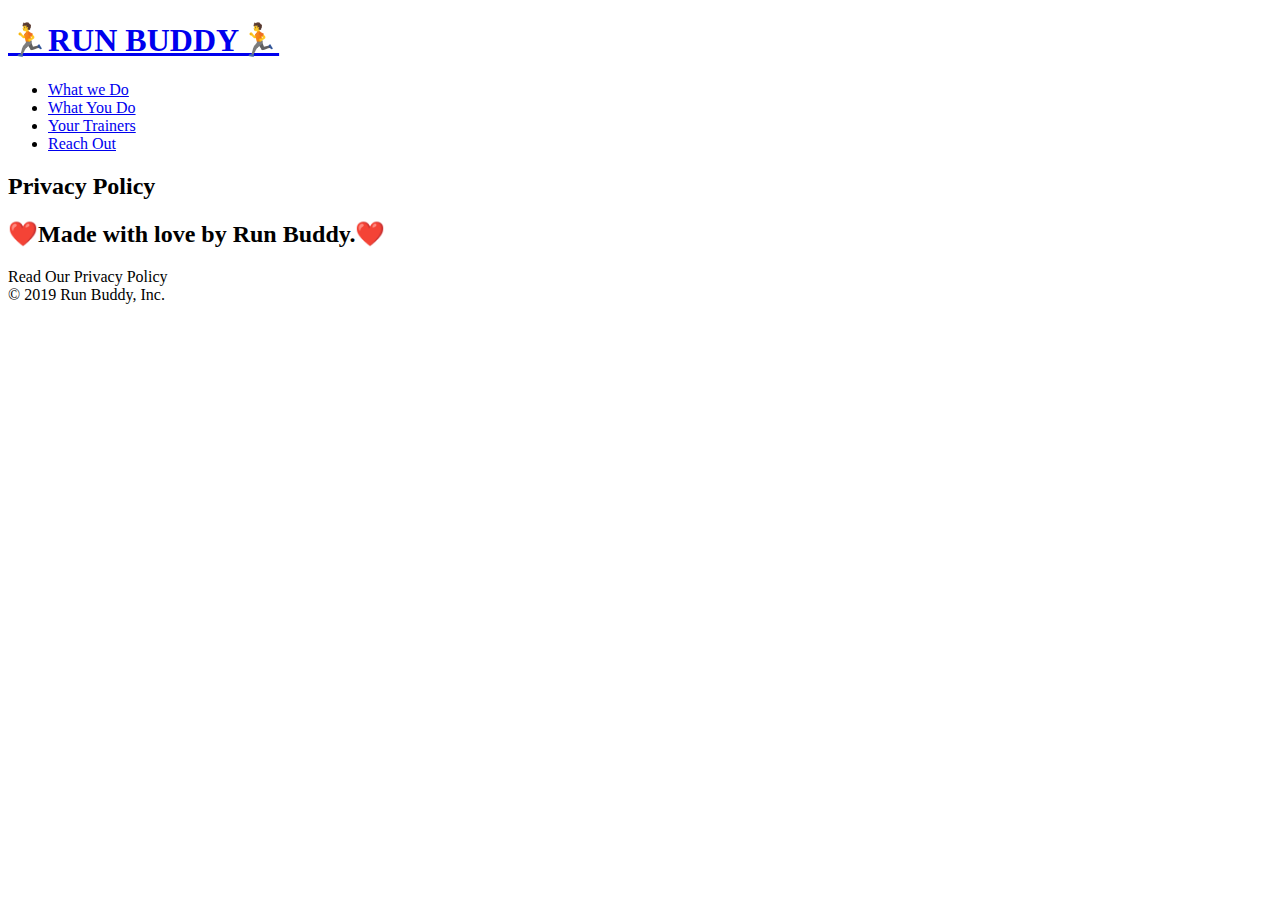
==== privacy-policy.html @ 2370974d "add privacy policy html page" ====
<!DOCTYPE html>
<html lang="en">
    <head>
        <meta charset="UTF-8" />
        <title>Privacy Policy - Run Buddy</title>
    </head>
    <body>
        <header>
            <h1>
                <a href="./index.html">
                    🏃RUN BUDDY🏃
                </a>
            </h1>
            <nav>
            <!-- Unordered list element -->
             <ul>
                <!-- List item element -->
                <li>
                    <!-- Anchor element -->
                    <a href="./index.html#what-we-do">What we Do</a>
                </li>
                <li>
                    <a href="./index.html#what-you-do">What You Do</a>
                </li>
                <li>
                    <a href="./index.html#your-trainers">Your Trainers</a>
                </li>
                <li>
                    <a href="./index.html#reach-out">Reach Out</a>
                </li>
              </ul>
           </nav>
       </header>
       <section class="hero">
           <h2 class="page-title">
               Privacy Policy
           </h2>
       </section>
       <footer>
        <h2>❤️Made with love by Run Buddy.❤️</h2>
        <div>
          <a>Read Our Privacy Policy</a><br />
          &copy; 2019 Run Buddy, Inc.
        </div>
      </footer>
    </body>
</html>
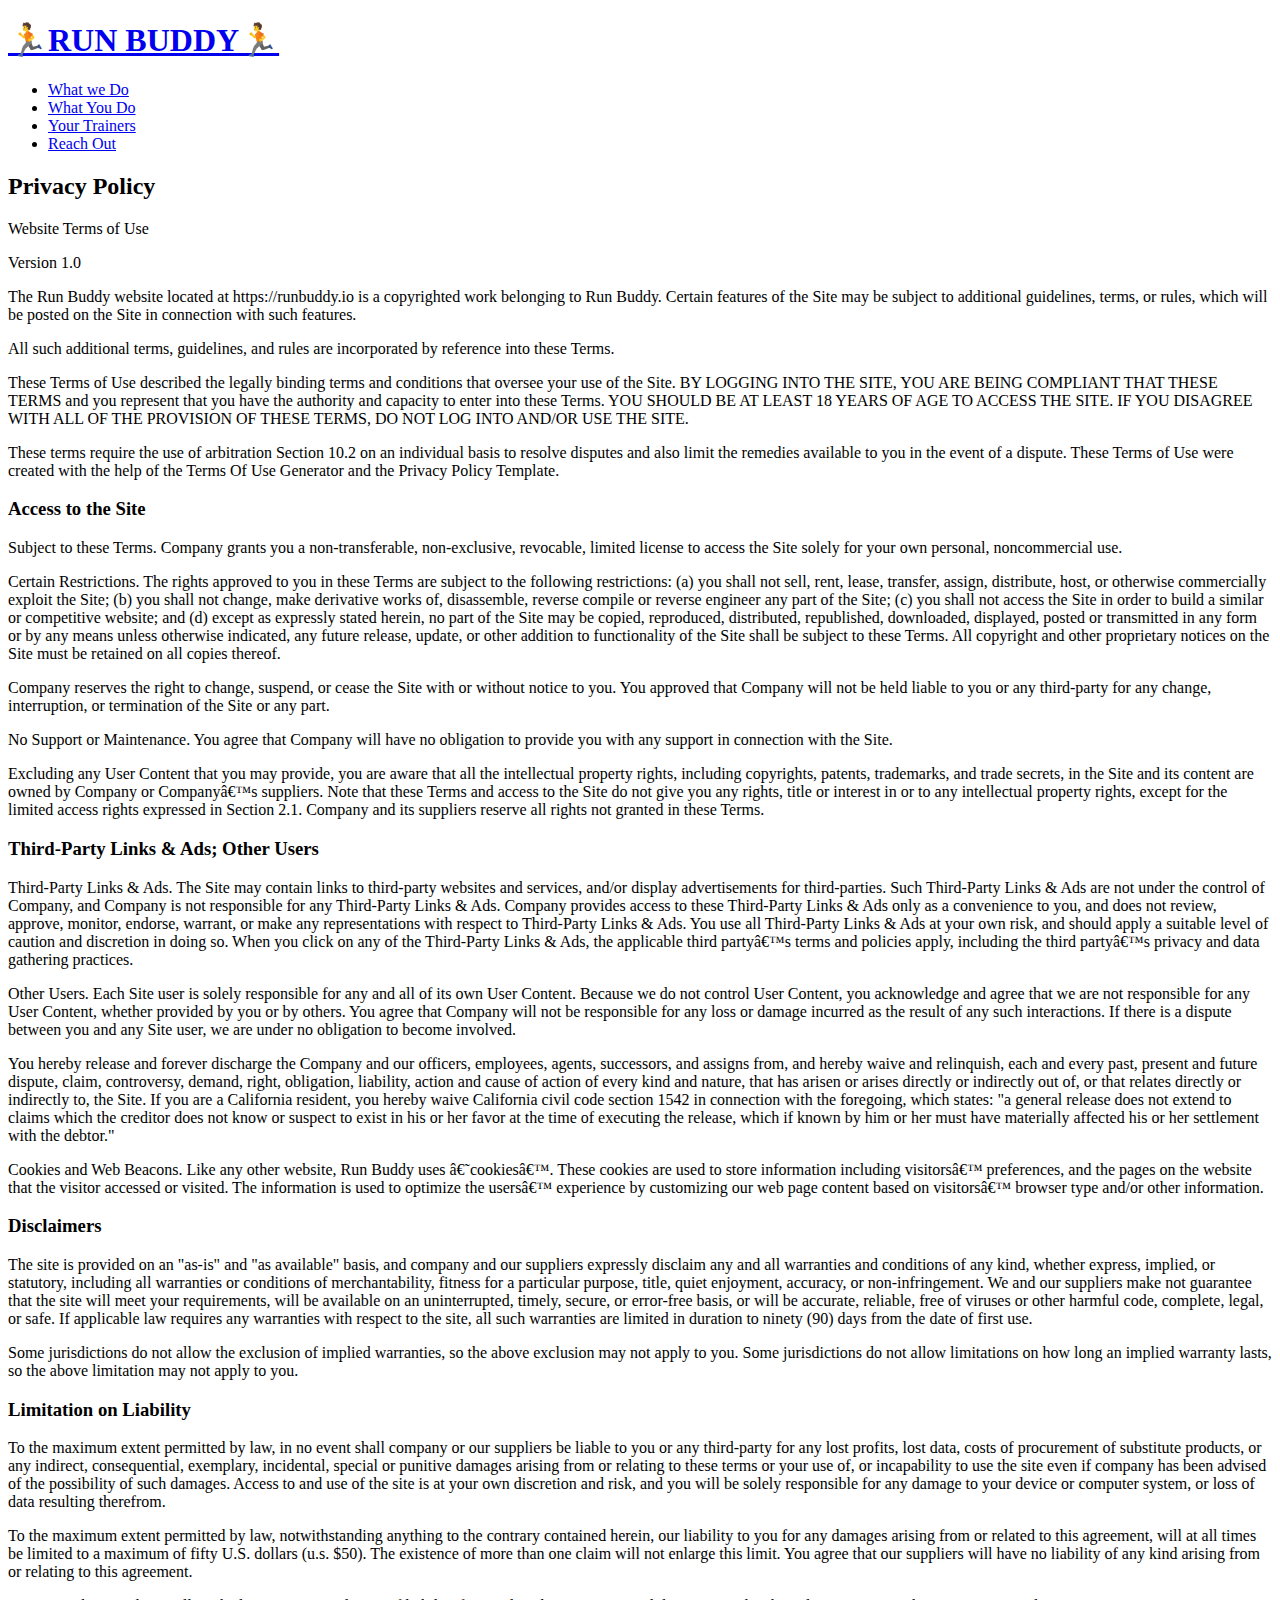
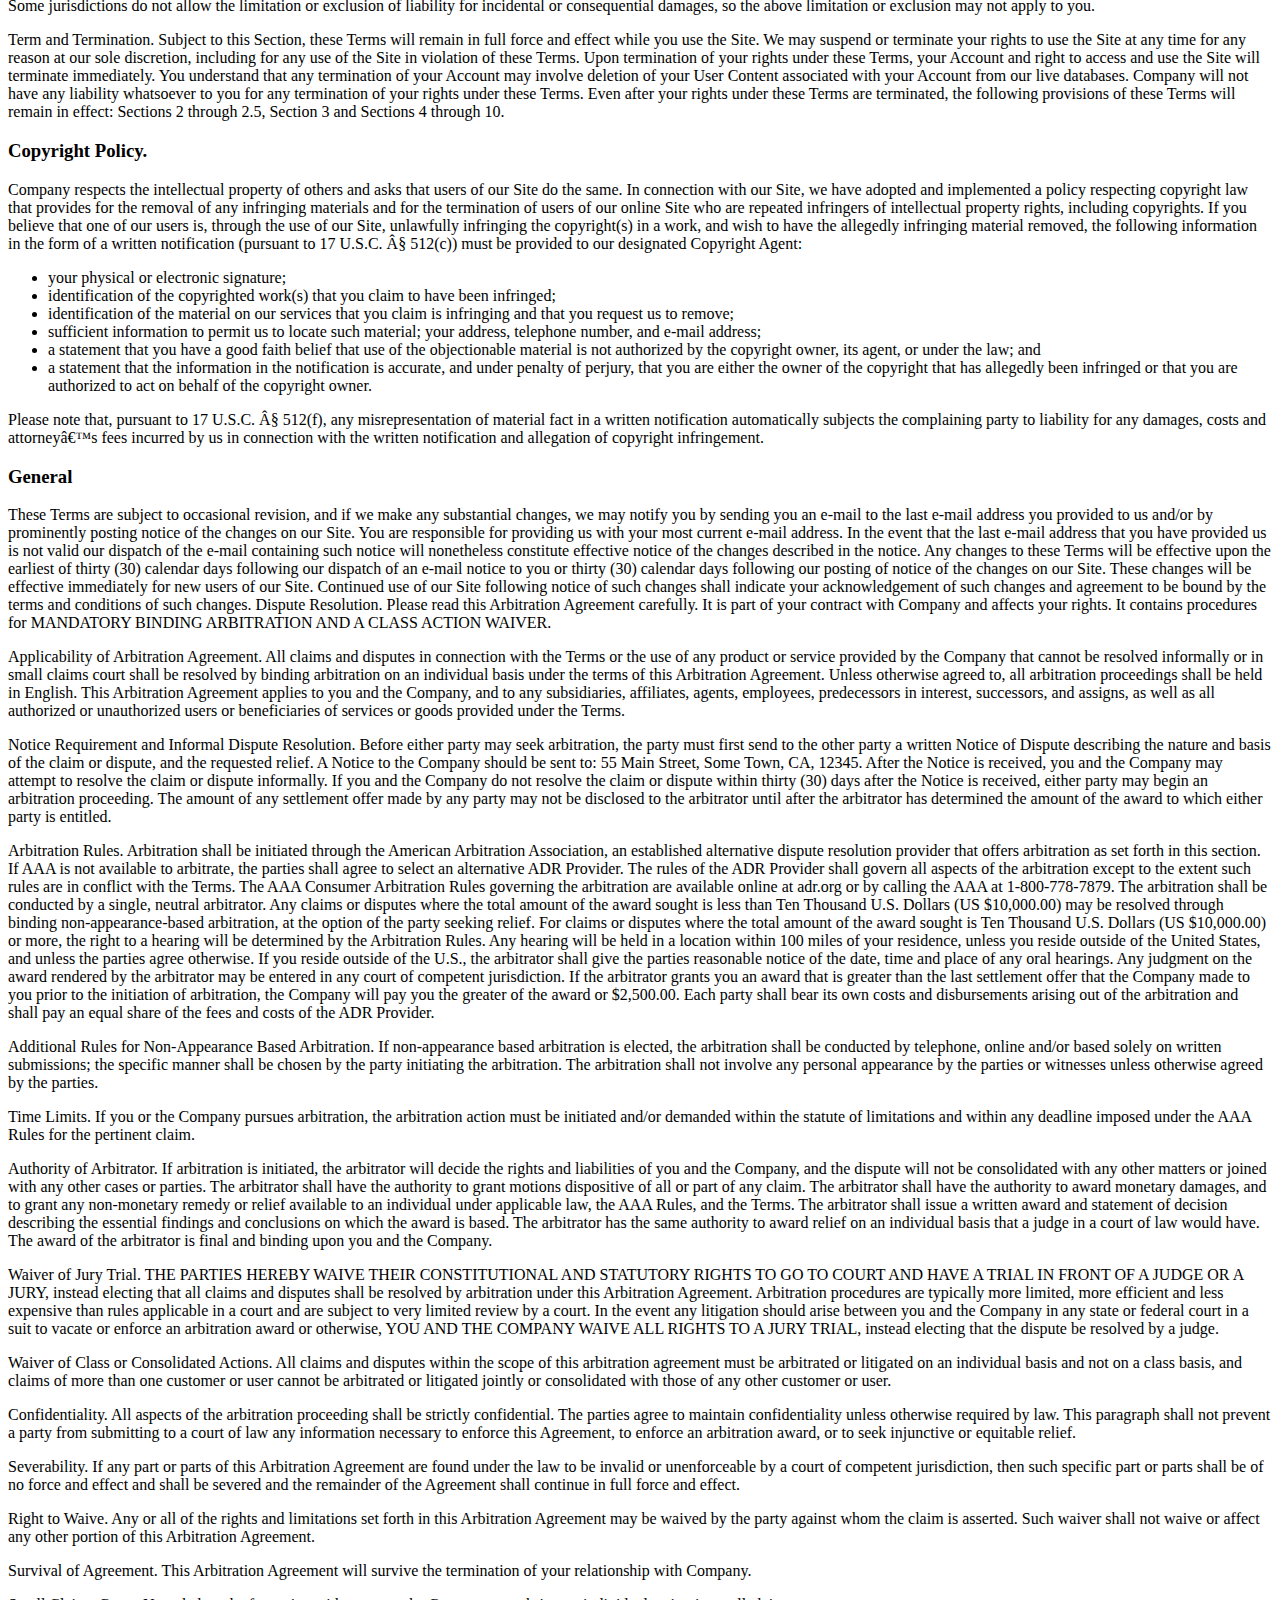
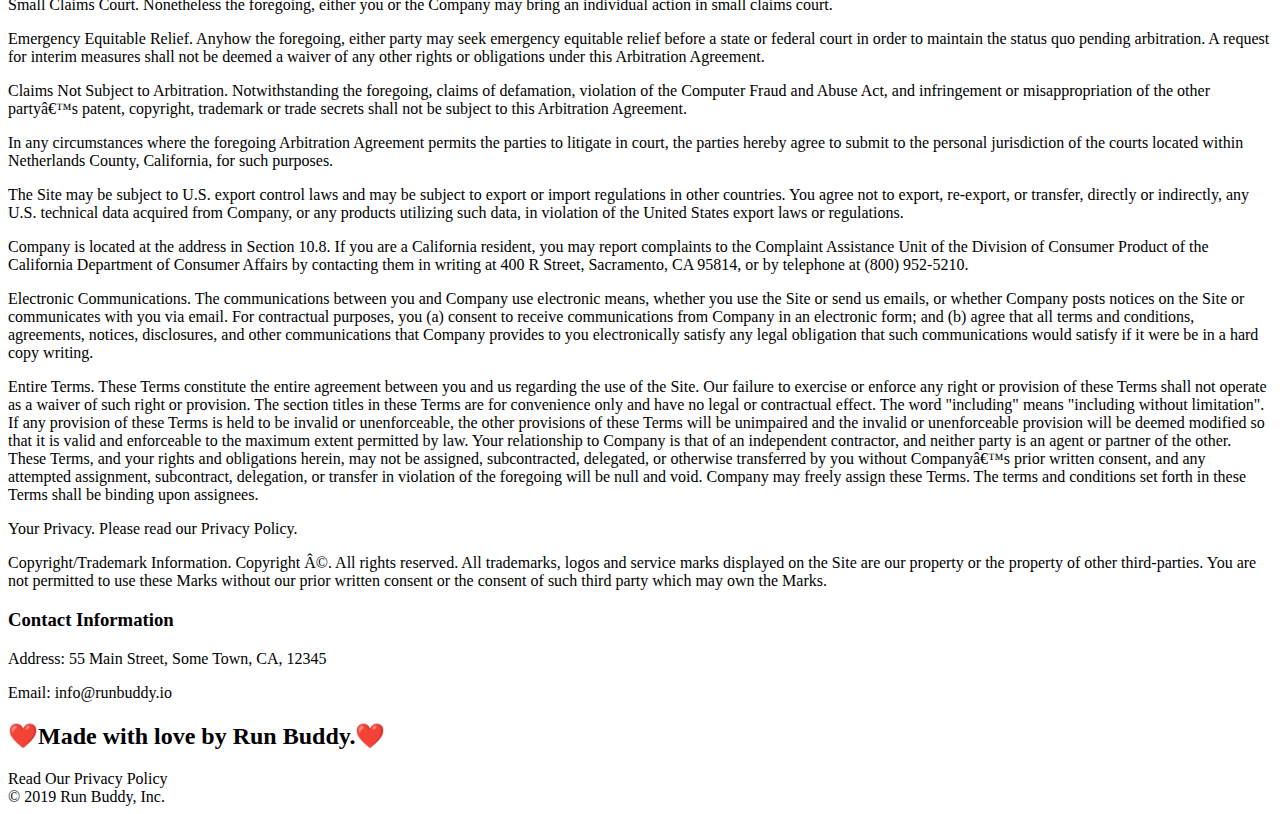
==== commit 56671f4e: "privacy policy html" ====
--- a/privacy-policy.html
+++ b/privacy-policy.html
@@ -36,6 +36,426 @@
                Privacy Policy
            </h2>
        </section>
+       <article class="secondary-content">
+        <p>
+            Website Terms of Use
+          </p>
+    
+          <p>
+            Version 1.0
+          </p>
+    
+          <p>
+            The Run Buddy website located at https://runbuddy.io is a copyrighted work belonging to Run Buddy. Certain
+            features of the Site may be subject to additional guidelines, terms, or rules, which will be posted on the Site
+            in connection with such features.
+          </p>
+    
+          <p>
+            All such additional terms, guidelines, and rules are incorporated by reference into these Terms.
+          </p>
+    
+          <p>
+            These Terms of Use described the legally binding terms and conditions that oversee your use of the Site. BY
+            LOGGING INTO THE SITE, YOU ARE BEING COMPLIANT THAT THESE TERMS and you represent that you have the authority
+            and capacity to enter into these Terms. YOU SHOULD BE AT LEAST 18 YEARS OF AGE TO ACCESS THE SITE. IF YOU
+            DISAGREE WITH ALL OF THE PROVISION OF THESE TERMS, DO NOT LOG INTO AND/OR USE THE SITE.
+          </p>
+    
+          <p>
+            These terms require the use of arbitration Section 10.2 on an individual basis to resolve disputes and also
+            limit the remedies available to you in the event of a dispute. These Terms of Use were created with the help of
+            the Terms Of Use Generator and the Privacy Policy Template.
+          </p>
+    
+          <h3>
+            Access to the Site
+          </h3>
+    
+          <p>
+            Subject to these Terms. Company grants you a non-transferable, non-exclusive, revocable, limited license to
+            access the Site solely for your own personal, noncommercial use.
+          </p>
+    
+          <p>
+            Certain Restrictions. The rights approved to you in these Terms are subject to the following restrictions: (a)
+            you shall not sell, rent, lease, transfer, assign, distribute, host, or otherwise commercially exploit the Site;
+            (b) you shall not change, make derivative works of, disassemble, reverse compile or reverse engineer any part of
+            the Site; (c) you shall not access the Site in order to build a similar or competitive website; and (d) except
+            as expressly stated herein, no part of the Site may be copied, reproduced, distributed, republished, downloaded,
+            displayed, posted or transmitted in any form or by any means unless otherwise indicated, any future release,
+            update, or other addition to functionality of the Site shall be subject to these Terms. All copyright and other
+            proprietary notices on the Site must be retained on all copies thereof.
+          </p>
+    
+          <p>
+            Company reserves the right to change, suspend, or cease the Site with or without notice to you. You approved
+            that Company will not be held liable to you or any third-party for any change, interruption, or termination of
+            the Site or any part.
+          </p>
+    
+          <p>
+            No Support or Maintenance. You agree that Company will have no obligation to provide you with any support in
+            connection with the Site.
+          </p>
+    
+          <p>
+            Excluding any User Content that you may provide, you are aware that all the intellectual property rights,
+            including copyrights, patents, trademarks, and trade secrets, in the Site and its content are owned by Company
+            or Companyâ€™s suppliers. Note that these Terms and access to the Site do not give you any rights, title or
+            interest in or to any intellectual property rights, except for the limited access rights expressed in Section
+            2.1. Company and its suppliers reserve all rights not granted in these Terms.
+          </p>
+    
+          <h3>
+            Third-Party Links & Ads; Other Users
+          </h3>
+    
+          <p>
+            Third-Party Links & Ads. The Site may contain links to third-party websites and services, and/or display
+            advertisements for third-parties. Such Third-Party Links & Ads are not under the control of Company, and Company
+            is not responsible for any Third-Party Links & Ads. Company provides access to these Third-Party Links & Ads
+            only as a convenience to you, and does not review, approve, monitor, endorse, warrant, or make any
+            representations with respect to Third-Party Links & Ads. You use all Third-Party Links & Ads at your own risk,
+            and should apply a suitable level of caution and discretion in doing so. When you click on any of the
+            Third-Party Links & Ads, the applicable third partyâ€™s terms and policies apply, including the third partyâ€™s
+            privacy and data gathering practices.
+          </p>
+    
+          <p>
+            Other Users. Each Site user is solely responsible for any and all of its own User Content. Because we do not
+            control User Content, you acknowledge and agree that we are not responsible for any User Content, whether
+            provided by you or by others. You agree that Company will not be responsible for any loss or damage incurred as
+            the result of any such interactions. If there is a dispute between you and any Site user, we are under no
+            obligation to become involved.
+          </p>
+    
+          <p>
+            You hereby release and forever discharge the Company and our officers, employees, agents, successors, and
+            assigns from, and hereby waive and relinquish, each and every past, present and future dispute, claim,
+            controversy, demand, right, obligation, liability, action and cause of action of every kind and nature, that has
+            arisen or arises directly or indirectly out of, or that relates directly or indirectly to, the Site. If you are
+            a California resident, you hereby waive California civil code section 1542 in connection with the foregoing,
+            which states: "a general release does not extend to claims which the creditor does not know or suspect to exist
+            in his or her favor at the time of executing the release, which if known by him or her must have materially
+            affected his or her settlement with the debtor."
+          </p>
+    
+          <p>
+            Cookies and Web Beacons. Like any other website, Run Buddy uses â€˜cookiesâ€™. These cookies are used to store
+            information including visitorsâ€™ preferences, and the pages on the website that the visitor accessed or visited.
+            The information is used to optimize the usersâ€™ experience by customizing our web page content based on visitorsâ€™
+            browser type and/or other information.
+          </p>
+    
+          <h3>
+            Disclaimers
+          </h3>
+    
+          <p>
+            The site is provided on an "as-is" and "as available" basis, and company and our suppliers expressly disclaim
+            any and all warranties and conditions of any kind, whether express, implied, or statutory, including all
+            warranties or conditions of merchantability, fitness for a particular purpose, title, quiet enjoyment, accuracy,
+            or non-infringement. We and our suppliers make not guarantee that the site will meet your requirements, will be
+            available on an uninterrupted, timely, secure, or error-free basis, or will be accurate, reliable, free of
+            viruses or other harmful code, complete, legal, or safe. If applicable law requires any warranties with respect
+            to the site, all such warranties are limited in duration to ninety (90) days from the date of first use.
+          </p>
+    
+          <p>
+            Some jurisdictions do not allow the exclusion of implied warranties, so the above exclusion may not apply to
+            you. Some jurisdictions do not allow limitations on how long an implied warranty lasts, so the above limitation
+            may not apply to you.
+          </p>
+    
+          <h3>
+            Limitation on Liability
+          </h3>
+    
+          <p>
+            To the maximum extent permitted by law, in no event shall company or our suppliers be liable to you or any
+            third-party for any lost profits, lost data, costs of procurement of substitute products, or any indirect,
+            consequential, exemplary, incidental, special or punitive damages arising from or relating to these terms or
+            your use of, or incapability to use the site even if company has been advised of the possibility of such
+            damages. Access to and use of the site is at your own discretion and risk, and you will be solely responsible
+            for any damage to your device or computer system, or loss of data resulting therefrom.
+          </p>
+    
+          <p>
+            To the maximum extent permitted by law, notwithstanding anything to the contrary contained herein, our liability
+            to you for any damages arising from or related to this agreement, will at all times be limited to a maximum of
+            fifty U.S. dollars (u.s. $50). The existence of more than one claim will not enlarge this limit. You agree that
+            our suppliers will have no liability of any kind arising from or relating to this agreement.
+          </p>
+    
+          <p>
+            Some jurisdictions do not allow the limitation or exclusion of liability for incidental or consequential
+            damages, so the above limitation or exclusion may not apply to you.
+          </p>
+    
+          <p>
+            Term and Termination. Subject to this Section, these Terms will remain in full force and effect while you use
+            the Site. We may suspend or terminate your rights to use the Site at any time for any reason at our sole
+            discretion, including for any use of the Site in violation of these Terms. Upon termination of your rights under
+            these Terms, your Account and right to access and use the Site will terminate immediately. You understand that
+            any termination of your Account may involve deletion of your User Content associated with your Account from our
+            live databases. Company will not have any liability whatsoever to you for any termination of your rights under
+            these Terms. Even after your rights under these Terms are terminated, the following provisions of these Terms
+            will remain in effect: Sections 2 through 2.5, Section 3 and Sections 4 through 10.
+          </p>
+    
+          <h3>
+            Copyright Policy.
+          </h3>
+    
+          <p>
+            Company respects the intellectual property of others and asks that users of our Site do the same. In connection
+            with our Site, we have adopted and implemented a policy respecting copyright law that provides for the removal
+            of any infringing materials and for the termination of users of our online Site who are repeated infringers of
+            intellectual property rights, including copyrights. If you believe that one of our users is, through the use of
+            our Site, unlawfully infringing the copyright(s) in a work, and wish to have the allegedly infringing material
+            removed, the following information in the form of a written notification (pursuant to 17 U.S.C. Â§ 512(c)) must
+            be provided to our designated Copyright Agent:
+          </p>
+    
+          <ul>
+            <li>
+              your physical or electronic signature;
+            </li>
+            <li>
+              identification of the copyrighted work(s) that you claim to have been infringed;
+            </li>
+            <li>
+              identification of the material on our services that you claim is infringing and that you request us to remove;
+            </li>
+            <li>
+              sufficient information to permit us to locate such material; your address, telephone number, and e-mail
+              address;
+            </li>
+            <li>
+              a statement that you have a good faith belief that use of the objectionable material is not authorized by the
+              copyright owner, its agent, or under the law; and
+            </li>
+            <li>
+              a statement that the information in the notification is accurate, and under penalty of perjury, that you are
+              either the owner of the copyright that has allegedly been infringed or that you are authorized to act on
+              behalf of the copyright owner.
+            </li>
+          </ul>
+    
+          <p>
+            Please note that, pursuant to 17 U.S.C. Â§ 512(f), any misrepresentation of material fact in a written
+            notification automatically subjects the complaining party to liability for any damages, costs and attorneyâ€™s
+            fees incurred by us in connection with the written notification and allegation of copyright infringement.
+          </p>
+    
+          <h3>
+            General
+          </h3>
+    
+          <p>
+            These Terms are subject to occasional revision, and if we make any substantial changes, we may notify you by
+            sending you an e-mail to the last e-mail address you provided to us and/or by prominently posting notice of the
+            changes on our Site. You are responsible for providing us with your most current e-mail address. In the event
+            that the last e-mail address that you have provided us is not valid our dispatch of the e-mail containing such
+            notice will nonetheless constitute effective notice of the changes described in the notice. Any changes to these
+            Terms will be effective upon the earliest of thirty (30) calendar days following our dispatch of an e-mail
+            notice to you or thirty (30) calendar days following our posting of notice of the changes on our Site. These
+            changes will be effective immediately for new users of our Site. Continued use of our Site following notice of
+            such changes shall indicate your acknowledgement of such changes and agreement to be bound by the terms and
+            conditions of such changes. Dispute Resolution. Please read this Arbitration Agreement carefully. It is part of
+            your contract with Company and affects your rights. It contains procedures for MANDATORY BINDING ARBITRATION AND
+            A CLASS ACTION WAIVER.
+          </p>
+    
+          <p>
+            Applicability of Arbitration Agreement. All claims and disputes in connection with the Terms or the use of any
+            product or service provided by the Company that cannot be resolved informally or in small claims court shall be
+            resolved by binding arbitration on an individual basis under the terms of this Arbitration Agreement. Unless
+            otherwise agreed to, all arbitration proceedings shall be held in English. This Arbitration Agreement applies to
+            you and the Company, and to any subsidiaries, affiliates, agents, employees, predecessors in interest,
+            successors, and assigns, as well as all authorized or unauthorized users or beneficiaries of services or goods
+            provided under the Terms.
+          </p>
+    
+          <p>
+            Notice Requirement and Informal Dispute Resolution. Before either party may seek arbitration, the party must
+            first send to the other party a written Notice of Dispute describing the nature and basis of the claim or
+            dispute, and the requested relief. A Notice to the Company should be sent to: 55 Main Street, Some Town, CA,
+            12345. After the Notice is received, you and the Company may attempt to resolve the claim or dispute informally.
+            If you and the Company do not resolve the claim or dispute within thirty (30) days after the Notice is received,
+            either party may begin an arbitration proceeding. The amount of any settlement offer made by any party may not
+            be disclosed to the arbitrator until after the arbitrator has determined the amount of the award to which either
+            party is entitled.
+          </p>
+    
+          <p>
+            Arbitration Rules. Arbitration shall be initiated through the American Arbitration Association, an established
+            alternative dispute resolution provider that offers arbitration as set forth in this section. If AAA is not
+            available to arbitrate, the parties shall agree to select an alternative ADR Provider. The rules of the ADR
+            Provider shall govern all aspects of the arbitration except to the extent such rules are in conflict with the
+            Terms. The AAA Consumer Arbitration Rules governing the arbitration are available online at adr.org or by
+            calling the AAA at 1-800-778-7879. The arbitration shall be conducted by a single, neutral arbitrator. Any
+            claims or disputes where the total amount of the award sought is less than Ten Thousand U.S. Dollars (US
+            $10,000.00) may be resolved through binding non-appearance-based arbitration, at the option of the party seeking
+            relief. For claims or disputes where the total amount of the award sought is Ten Thousand U.S. Dollars (US
+            $10,000.00) or more, the right to a hearing will be determined by the Arbitration Rules. Any hearing will be
+            held in a location within 100 miles of your residence, unless you reside outside of the United States, and
+            unless the parties agree otherwise. If you reside outside of the U.S., the arbitrator shall give the parties
+            reasonable notice of the date, time and place of any oral hearings. Any judgment on the award rendered by the
+            arbitrator may be entered in any court of competent jurisdiction. If the arbitrator grants you an award that is
+            greater than the last settlement offer that the Company made to you prior to the initiation of arbitration, the
+            Company will pay you the greater of the award or $2,500.00. Each party shall bear its own costs and
+            disbursements arising out of the arbitration and shall pay an equal share of the fees and costs of the ADR
+            Provider.
+          </p>
+    
+          <p>
+            Additional Rules for Non-Appearance Based Arbitration. If non-appearance based arbitration is elected, the
+            arbitration shall be conducted by telephone, online and/or based solely on written submissions; the specific
+            manner shall be chosen by the party initiating the arbitration. The arbitration shall not involve any personal
+            appearance by the parties or witnesses unless otherwise agreed by the parties.
+          </p>
+    
+          <p>
+            Time Limits. If you or the Company pursues arbitration, the arbitration action must be initiated and/or demanded
+            within the statute of limitations and within any deadline imposed under the AAA Rules for the pertinent claim.
+          </p>
+    
+          <p>
+            Authority of Arbitrator. If arbitration is initiated, the arbitrator will decide the rights and liabilities of
+            you and the Company, and the dispute will not be consolidated with any other matters or joined with any other
+            cases or parties. The arbitrator shall have the authority to grant motions dispositive of all or part of any
+            claim. The arbitrator shall have the authority to award monetary damages, and to grant any non-monetary remedy
+            or relief available to an individual under applicable law, the AAA Rules, and the Terms. The arbitrator shall
+            issue a written award and statement of decision describing the essential findings and conclusions on which the
+            award is based. The arbitrator has the same authority to award relief on an individual basis that a judge in a
+            court of law would have. The award of the arbitrator is final and binding upon you and the Company.
+          </p>
+    
+          <p>
+            Waiver of Jury Trial. THE PARTIES HEREBY WAIVE THEIR CONSTITUTIONAL AND STATUTORY RIGHTS TO GO TO COURT AND HAVE
+            A TRIAL IN FRONT OF A JUDGE OR A JURY, instead electing that all claims and disputes shall be resolved by
+            arbitration under this Arbitration Agreement. Arbitration procedures are typically more limited, more efficient
+            and less expensive than rules applicable in a court and are subject to very limited review by a court. In the
+            event any litigation should arise between you and the Company in any state or federal court in a suit to vacate
+            or enforce an arbitration award or otherwise, YOU AND THE COMPANY WAIVE ALL RIGHTS TO A JURY TRIAL, instead
+            electing that the dispute be resolved by a judge.
+          </p>
+    
+          <p>
+            Waiver of Class or Consolidated Actions. All claims and disputes within the scope of this arbitration agreement
+            must be arbitrated or litigated on an individual basis and not on a class basis, and claims of more than one
+            customer or user cannot be arbitrated or litigated jointly or consolidated with those of any other customer or
+            user.
+          </p>
+    
+          <p>
+            Confidentiality. All aspects of the arbitration proceeding shall be strictly confidential. The parties agree to
+            maintain confidentiality unless otherwise required by law. This paragraph shall not prevent a party from
+            submitting to a court of law any information necessary to enforce this Agreement, to enforce an arbitration
+            award, or to seek injunctive or equitable relief.
+          </p>
+    
+          <p>
+            Severability. If any part or parts of this Arbitration Agreement are found under the law to be invalid or
+            unenforceable by a court of competent jurisdiction, then such specific part or parts shall be of no force and
+            effect and shall be severed and the remainder of the Agreement shall continue in full force and effect.
+          </p>
+    
+          <p>
+            Right to Waive. Any or all of the rights and limitations set forth in this Arbitration Agreement may be waived
+            by the party against whom the claim is asserted. Such waiver shall not waive or affect any other portion of this
+            Arbitration Agreement.
+          </p>
+    
+          <p>
+            Survival of Agreement. This Arbitration Agreement will survive the termination of your relationship with
+            Company.
+          </p>
+    
+          <p>
+            Small Claims Court. Nonetheless the foregoing, either you or the Company may bring an individual action in small
+            claims court.
+          </p>
+    
+          <p>
+            Emergency Equitable Relief. Anyhow the foregoing, either party may seek emergency equitable relief before a
+            state or federal court in order to maintain the status quo pending arbitration. A request for interim measures
+            shall not be deemed a waiver of any other rights or obligations under this Arbitration Agreement.
+          </p>
+    
+          <p>
+            Claims Not Subject to Arbitration. Notwithstanding the foregoing, claims of defamation, violation of the
+            Computer Fraud and Abuse Act, and infringement or misappropriation of the other partyâ€™s patent, copyright,
+            trademark or trade secrets shall not be subject to this Arbitration Agreement.
+          </p>
+    
+          <p>
+            In any circumstances where the foregoing Arbitration Agreement permits the parties to litigate in court, the
+            parties hereby agree to submit to the personal jurisdiction of the courts located within Netherlands County,
+            California, for such purposes.
+          </p>
+    
+          <p>
+            The Site may be subject to U.S. export control laws and may be subject to export or import regulations in other
+            countries. You agree not to export, re-export, or transfer, directly or indirectly, any U.S. technical data
+            acquired from Company, or any products utilizing such data, in violation of the United States export laws or
+            regulations.
+          </p>
+    
+          <p>
+            Company is located at the address in Section 10.8. If you are a California resident, you may report complaints
+            to the Complaint Assistance Unit of the Division of Consumer Product of the California Department of Consumer
+            Affairs by contacting them in writing at 400 R Street, Sacramento, CA 95814, or by telephone at (800) 952-5210.
+          </p>
+    
+          <p>
+            Electronic Communications. The communications between you and Company use electronic means, whether you use the
+            Site or send us emails, or whether Company posts notices on the Site or communicates with you via email. For
+            contractual purposes, you (a) consent to receive communications from Company in an electronic form; and (b)
+            agree that all terms and conditions, agreements, notices, disclosures, and other communications that Company
+            provides to you electronically satisfy any legal obligation that such communications would satisfy if it were be
+            in a hard copy writing.
+          </p>
+    
+          <p>
+            Entire Terms. These Terms constitute the entire agreement between you and us regarding the use of the Site. Our
+            failure to exercise or enforce any right or provision of these Terms shall not operate as a waiver of such right
+            or provision. The section titles in these Terms are for convenience only and have no legal or contractual
+            effect. The word "including" means "including without limitation". If any provision of these Terms is held to be
+            invalid or unenforceable, the other provisions of these Terms will be unimpaired and the invalid or
+            unenforceable provision will be deemed modified so that it is valid and enforceable to the maximum extent
+            permitted by law. Your relationship to Company is that of an independent contractor, and neither party is an
+            agent or partner of the other. These Terms, and your rights and obligations herein, may not be assigned,
+            subcontracted, delegated, or otherwise transferred by you without Companyâ€™s prior written consent, and any
+            attempted assignment, subcontract, delegation, or transfer in violation of the foregoing will be null and void.
+            Company may freely assign these Terms. The terms and conditions set forth in these Terms shall be binding upon
+            assignees.
+          </p>
+    
+          <p>
+            Your Privacy. Please read our Privacy Policy.
+          </p>
+    
+          <p>
+            Copyright/Trademark Information. Copyright Â©. All rights reserved. All trademarks, logos and service marks
+            displayed on the Site are our property or the property of other third-parties. You are not permitted to use
+            these Marks without our prior written consent or the consent of such third party which may own the Marks.
+          </p>
+    
+          <h3>
+            Contact Information
+          </h3>
+    
+          <p>
+            Address: 55 Main Street, Some Town, CA, 12345
+          </p>
+    
+          <p>
+            Email: info@runbuddy.io
+          </p>
+       </article>
        <footer>
         <h2>❤️Made with love by Run Buddy.❤️</h2>
         <div>
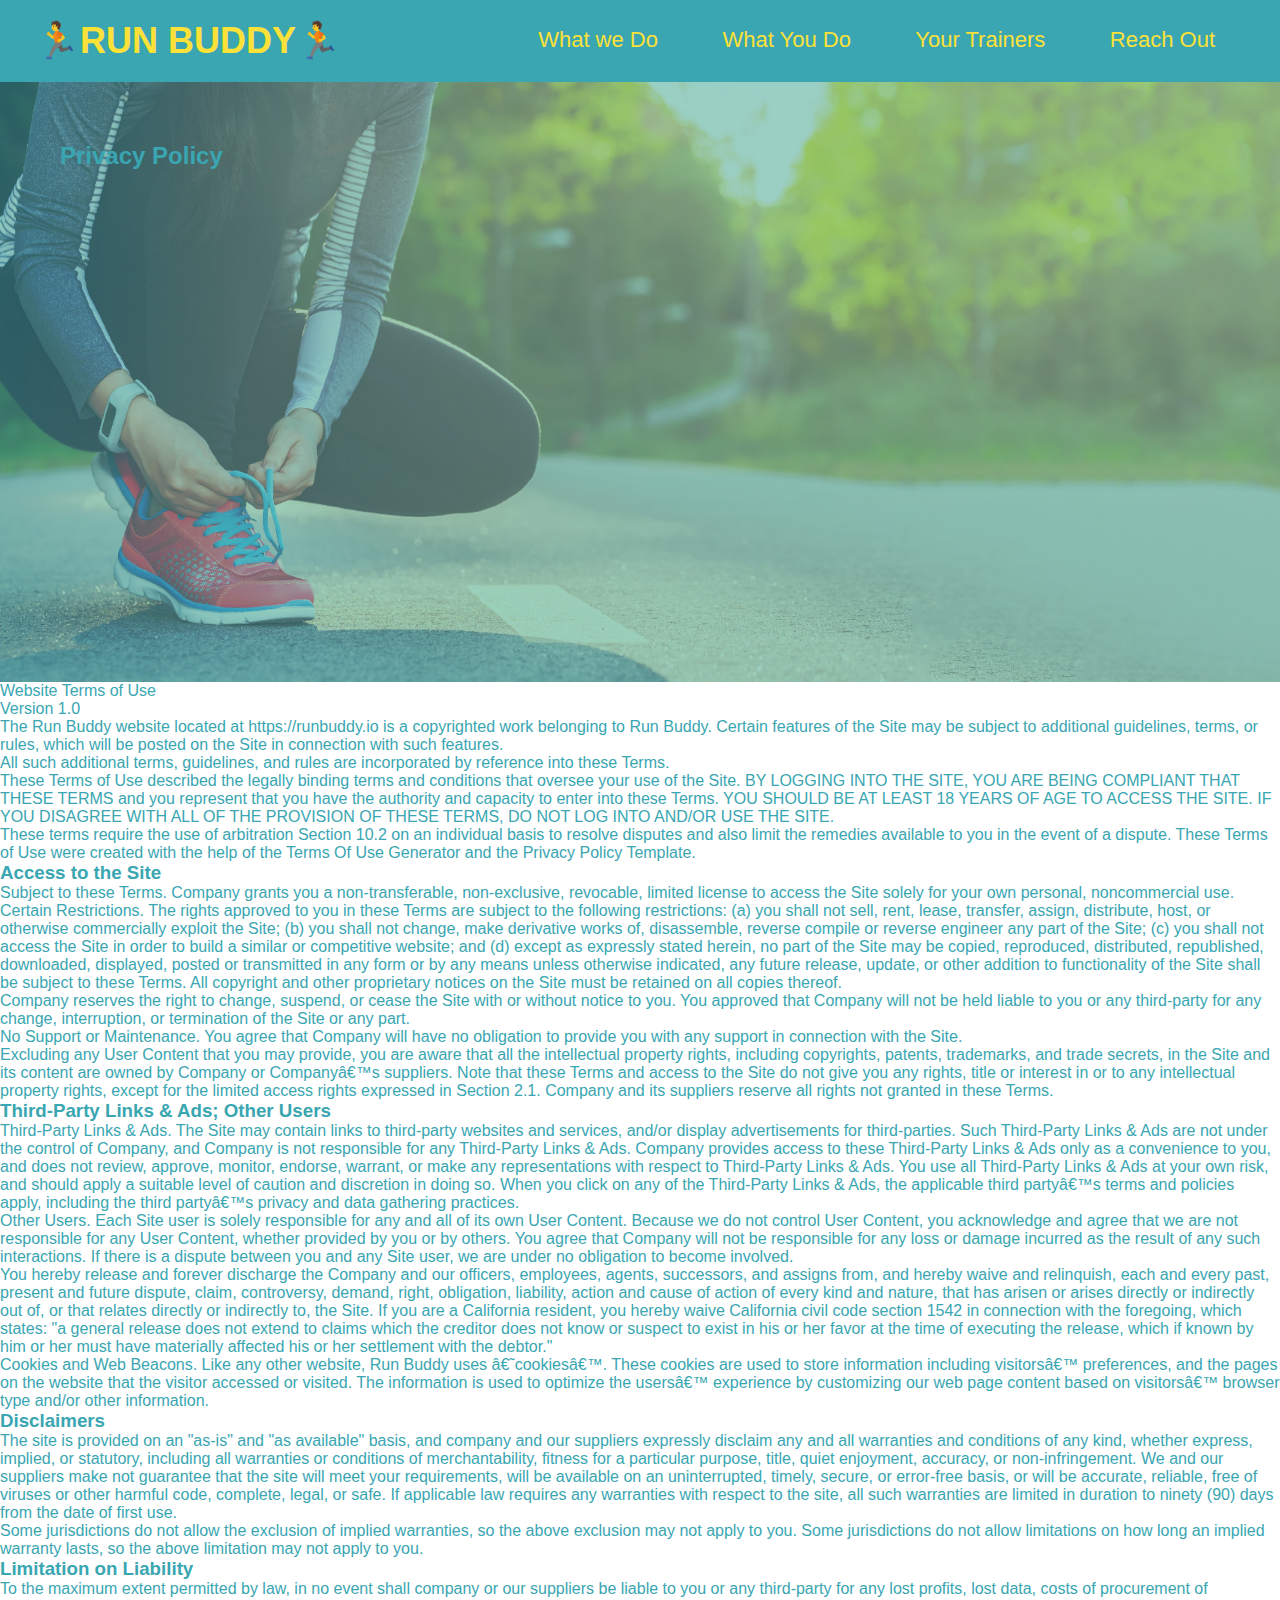
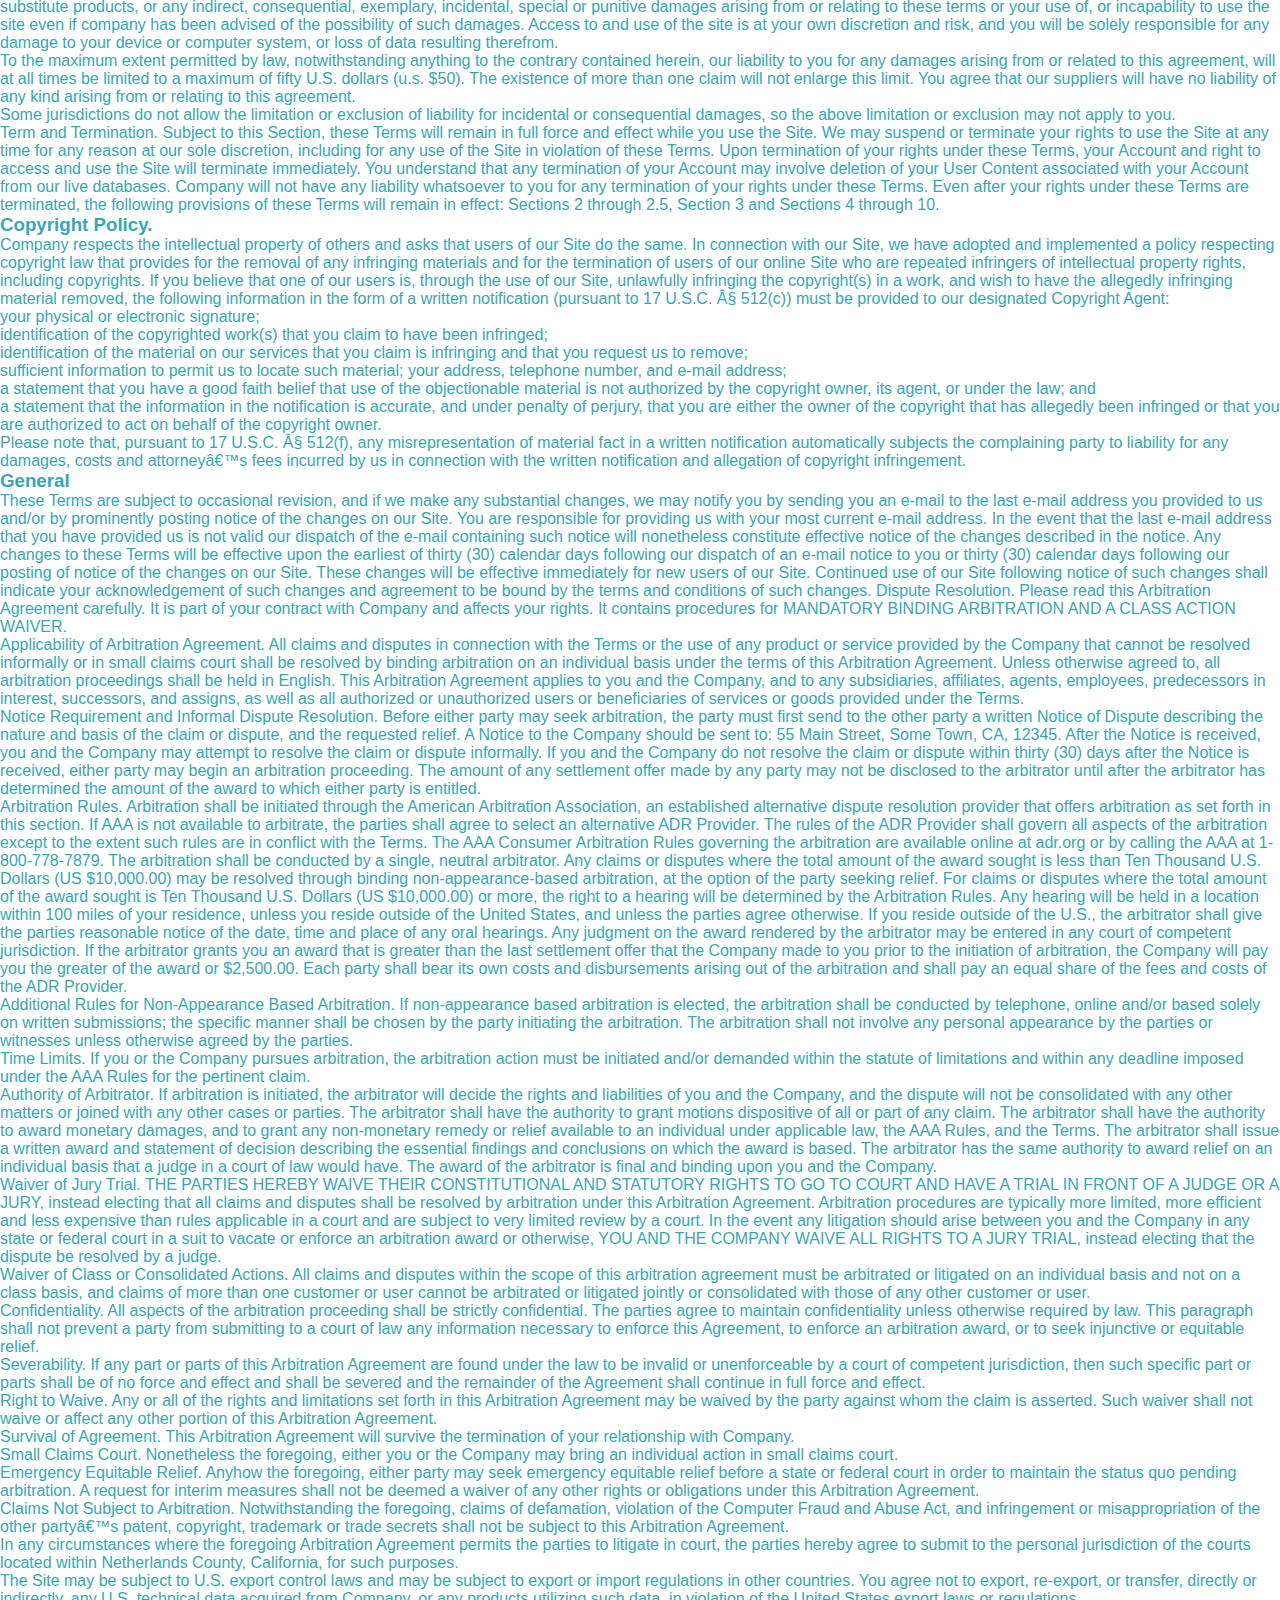
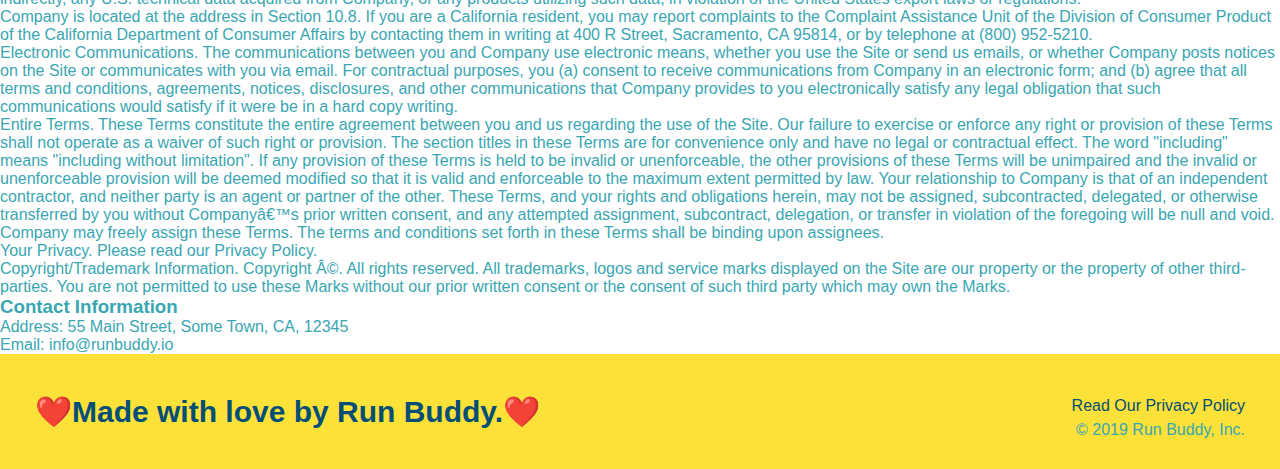
==== commit 19c8e19e: "privacy" ====
--- a/privacy-policy.html
+++ b/privacy-policy.html
@@ -3,6 +3,7 @@
     <head>
         <meta charset="UTF-8" />
         <title>Privacy Policy - Run Buddy</title>
+        <link rel="stylesheet" href="./assets/css/style.css" />
     </head>
     <body>
         <header>
--- a/assets/css/style.css
+++ b/assets/css/style.css
@@ -0,0 +1,285 @@
+* {
+    margin: 0;
+    padding: 0;
+    box-sizing: border-box;
+}
+body {
+    /* more on this crazy alphanumerical value in a minute! */
+    color: #39a6b2;
+    font-family: Helvetica, Arial, sans-serif;
+}
+/* apply styles to <header> */
+header {
+    padding: 20px 35px;
+    background-color: #39a6b2;
+}
+
+header h1 {
+    font-weight: bold;
+    font-size: 36px;
+    color: #fce138;
+    margin: 0;
+    display: inline;
+}
+
+header a {
+    text-decoration: none;
+    color: #fce138;
+}
+
+header nav {
+    float: right;
+    margin: 7px 0;
+}
+
+header nav ul li {
+    display: inline;
+}
+
+header nav ul li a {
+    margin: 0 30px;
+    font-weight: lighter;
+    font-size: 22px;
+}
+
+footer {
+    background: #fce138;
+    width: 100%;
+    padding: 40px 35px;
+}
+
+footer h2 {
+    display: inline;
+    color: #024e76;
+    font-size: 30px;
+    margin: 0;
+}
+
+footer div {
+    float: right;
+    line-height: 1.5;
+    text-align: right;
+}
+
+footer a {
+    color: #024e76;
+}
+
+section {
+    padding: 60px;
+}
+
+.section-title {
+    font-size: 55px;
+    color: #024e76;
+    margin-bottom: 35px;
+    padding: 0 100px 20px 100px;
+    display: inline-block;
+    border-bottom: 3px solid;
+}
+
+.primary-border {
+    border-color: #fce138;
+}
+
+.secondary-border {
+    border-color: #39a6b2;
+}
+
+/* Hero Style Start */
+.hero {
+    background-image: url("../images/hero-bg.jpg");
+    height: 600px;
+    background-size: cover;
+    background-position: center;
+    position: relative;
+}
+/* Hero Style End */
+
+/*Hero Form Style */
+.hero-form { 
+   border: 3px solid #024e76;
+   background-color: #fce138;
+   padding: 20px;
+   width: 500px;
+   color: #024e76;
+   position: absolute;
+   bottom: 120px;
+   right: 140px;
+}
+
+.hero-form h3 {
+    font-size: 24px;
+    margin: 0;
+}
+
+.hero-form p {
+    margin: 5px 0 15px 0;
+}
+
+.form-input {
+    border: 1px solid #024e76;
+    display: block;
+    padding: 7px 15px;
+    font-size: 16px;
+    color: #024e76;
+    width: 100%;
+    margin-bottom: 15px;
+}
+
+.hero-form label {
+    margin: 0 5px;
+}
+
+.hero-form button {
+    color: #fce138;
+    background-color: #024e76;
+    border: none;
+    padding: 10px 20px;
+    font-size: 16px;
+}
+/* HERO STYLES END */
+
+.intro {
+    text-align: center;
+}
+
+.intro p {
+    margin: 0 auto;
+    line-height: 1.7;
+    color: #39a6b2;
+    width: 80%;
+    font-size: 20px;
+}
+
+.steps {
+    text-align: center;
+    background: #fce138;
+}
+
+.steps div {
+    margin-bottom: 80px;
+}
+
+.steps img {
+    width: 15%;
+    margin: 10px 0;
+}
+
+.steps h3 {
+    color: #024e76;
+    font-size: 46px;
+    margin-top: 10px;
+}
+
+.steps p {
+    color: #39a6b2;
+    font-size: 23px;
+}
+
+.steps span {
+    font-size: 38px;
+}
+
+.trainers {
+    text-align: center;
+}
+
+.trainer {
+    width: 900px;
+    margin: 0 auto 30px auto;
+    background: #024e76;
+    color: #fce138;
+    overflow: auto;
+}
+
+.trainer img {
+    width: 35%;
+    float: left;
+}
+
+.trainer-bio {
+    padding: 35px;
+    float: left;
+    width: 65%;
+}
+
+.text-left {
+    text-align: left;
+}
+
+.text-right {
+    text-align: right;
+}
+
+.trainer-bio h3 {
+    font-size: 32px;
+    margin-bottom: 8px;
+}
+
+.trainer-bio h4 {
+    font-weight: lighter;
+    font-size: 26px;
+    margin-bottom: 25px;
+}
+
+.trainer-bio p {
+    font-size: 17px;
+    line-height: 1.3;
+}
+
+/* REACH OUT STYLES START */
+
+.contact {
+    text-align: center;
+    background: #024e76;
+}
+
+.contact h2 {
+    color: #fce138;
+}
+
+.contact-info iframe {
+    width: 400px;
+    height: 400px;
+}
+
+/* @media only screen and (max-width: 550px) {
+    body {
+      background-color: lightblue;
+    }
+    .contact-info iframe {
+        width: 200px;
+        height: 200px;
+    }
+    
+  } */
+
+  .contact-info div {
+      width: 410px;
+      display: inline-block;
+      vertical-align: top;
+      text-align: left;
+      margin: 30px 0 0 60px;
+      color: white;
+  }
+
+  .contact-info h3 {
+      color: #fce138;
+      font-size: 32px;
+  }
+
+  .contact-info p, .contact-info address {
+      margin: 20px 0;
+      line-height: 1.5;
+      font-size: 20px;
+      font-style: normal;
+  }
+
+  .contact-info a {
+      color: #fce138;
+  }
+
+  /* REACH OUT STYLES END */
+
+  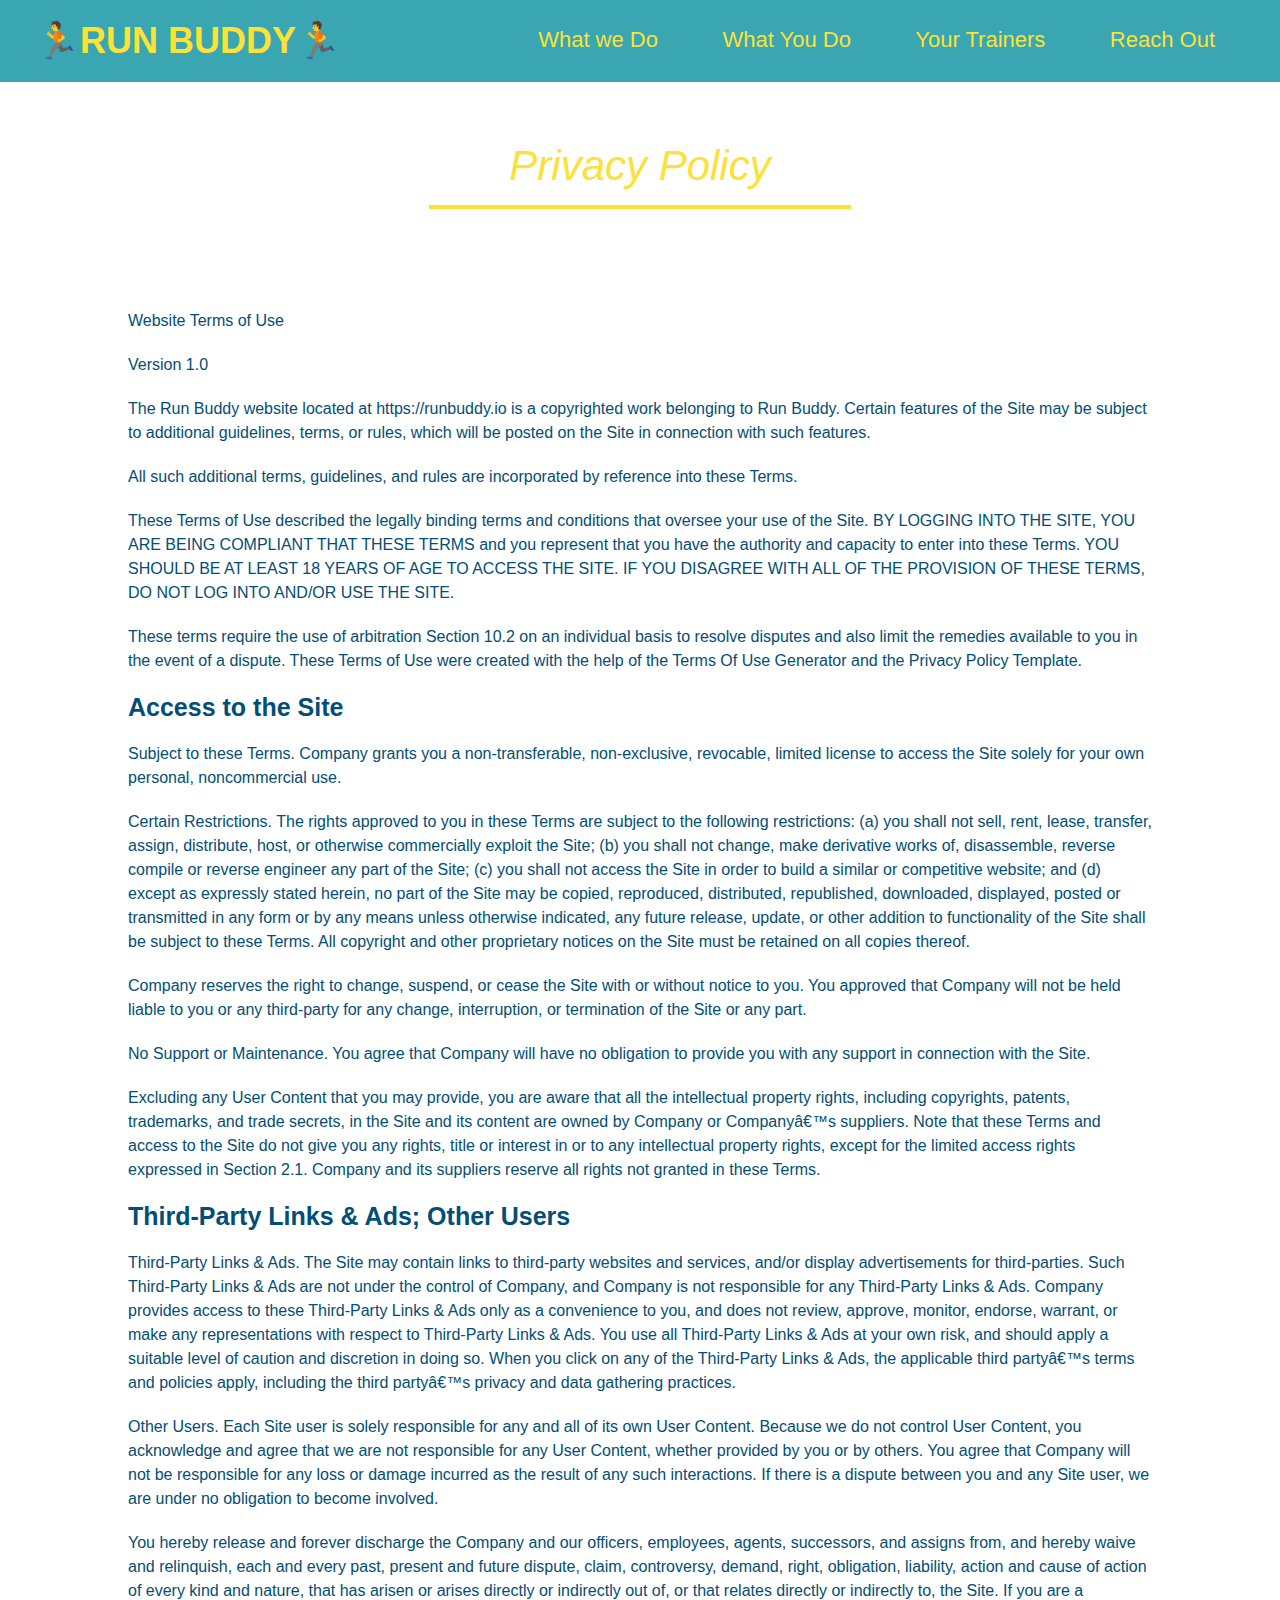
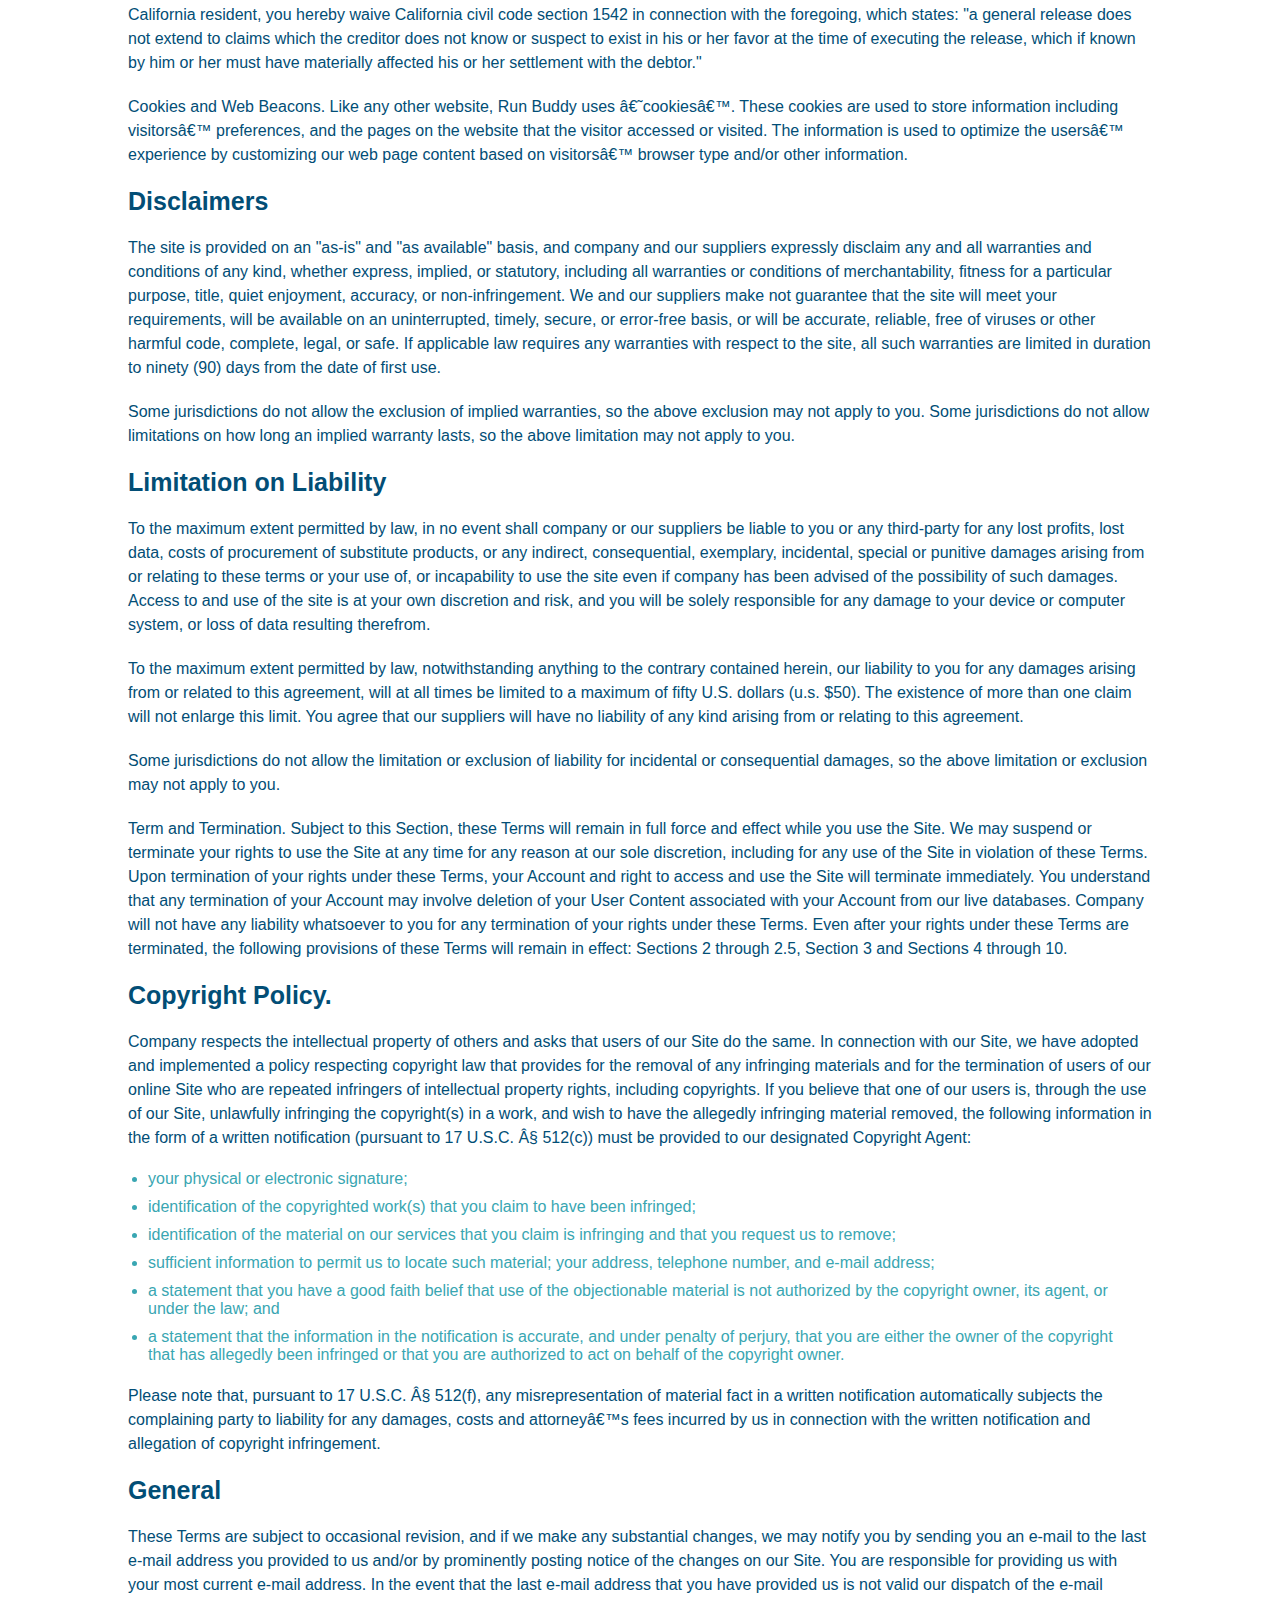
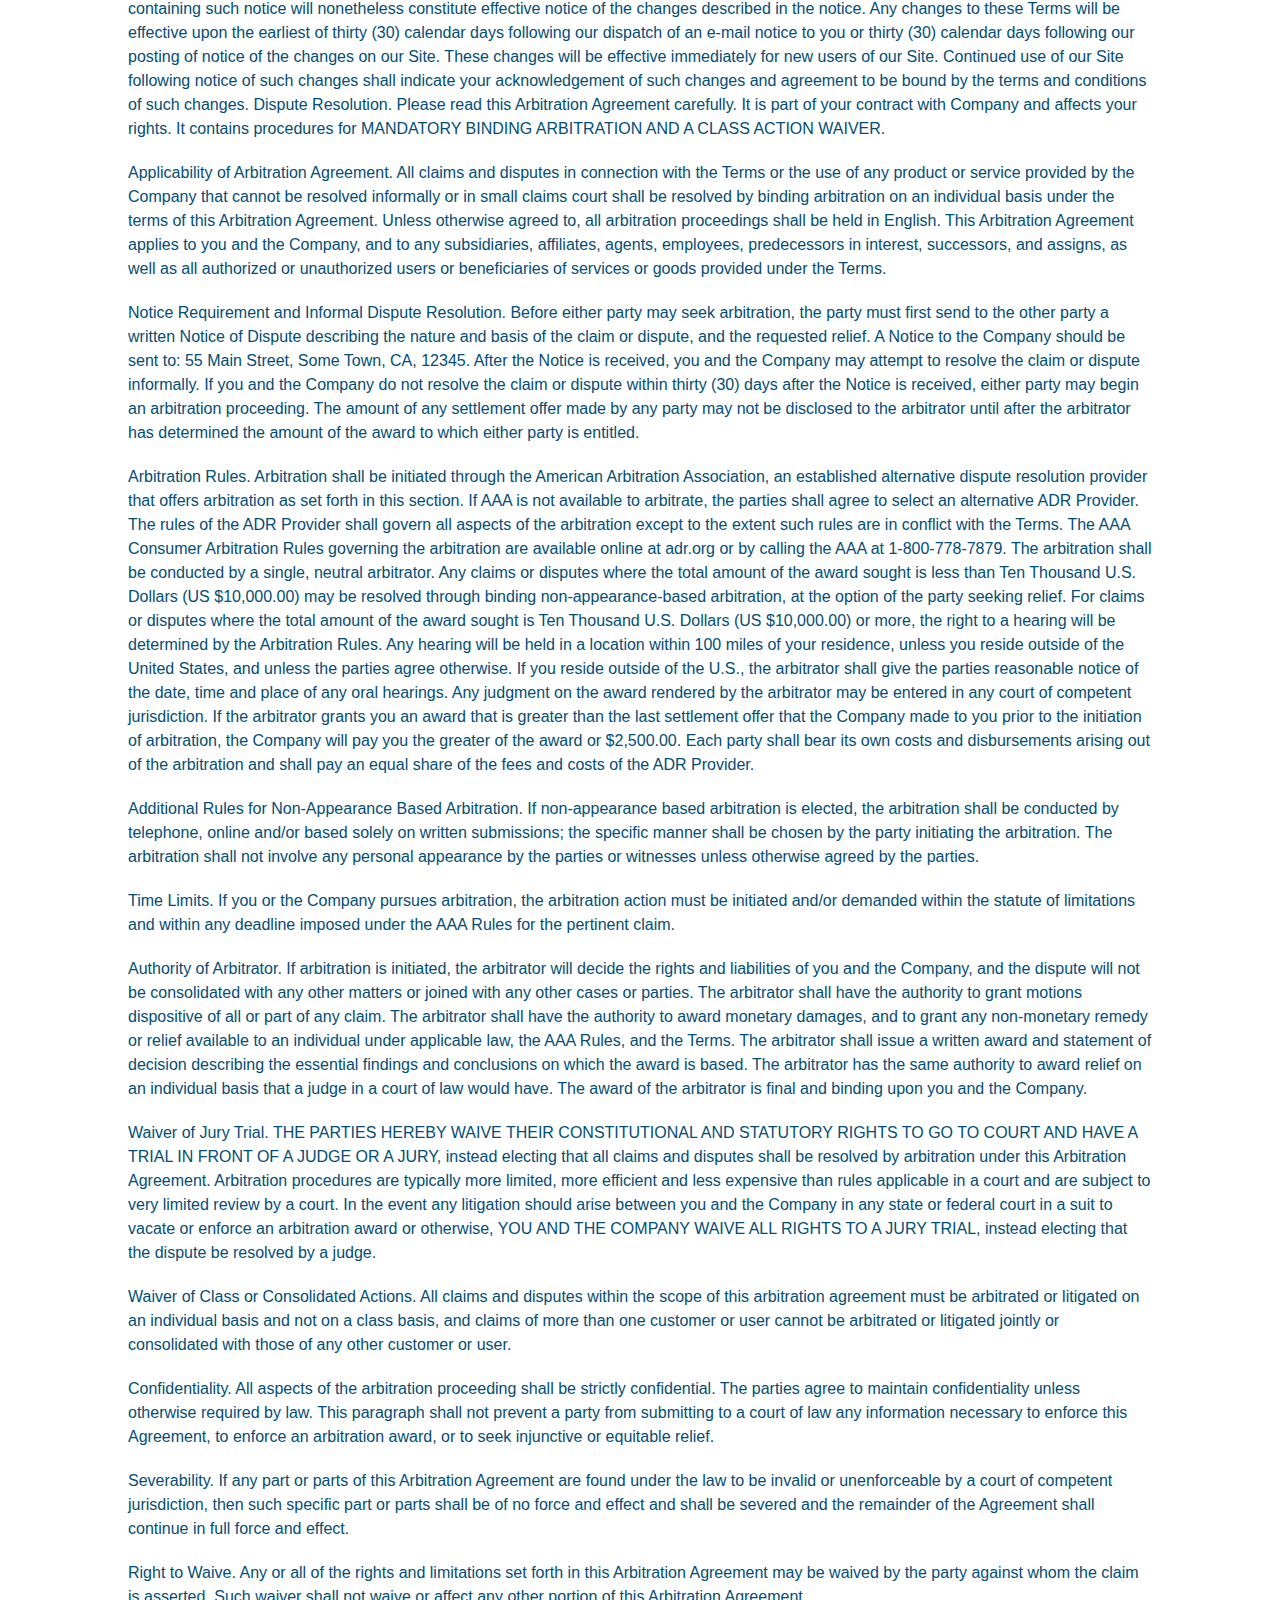
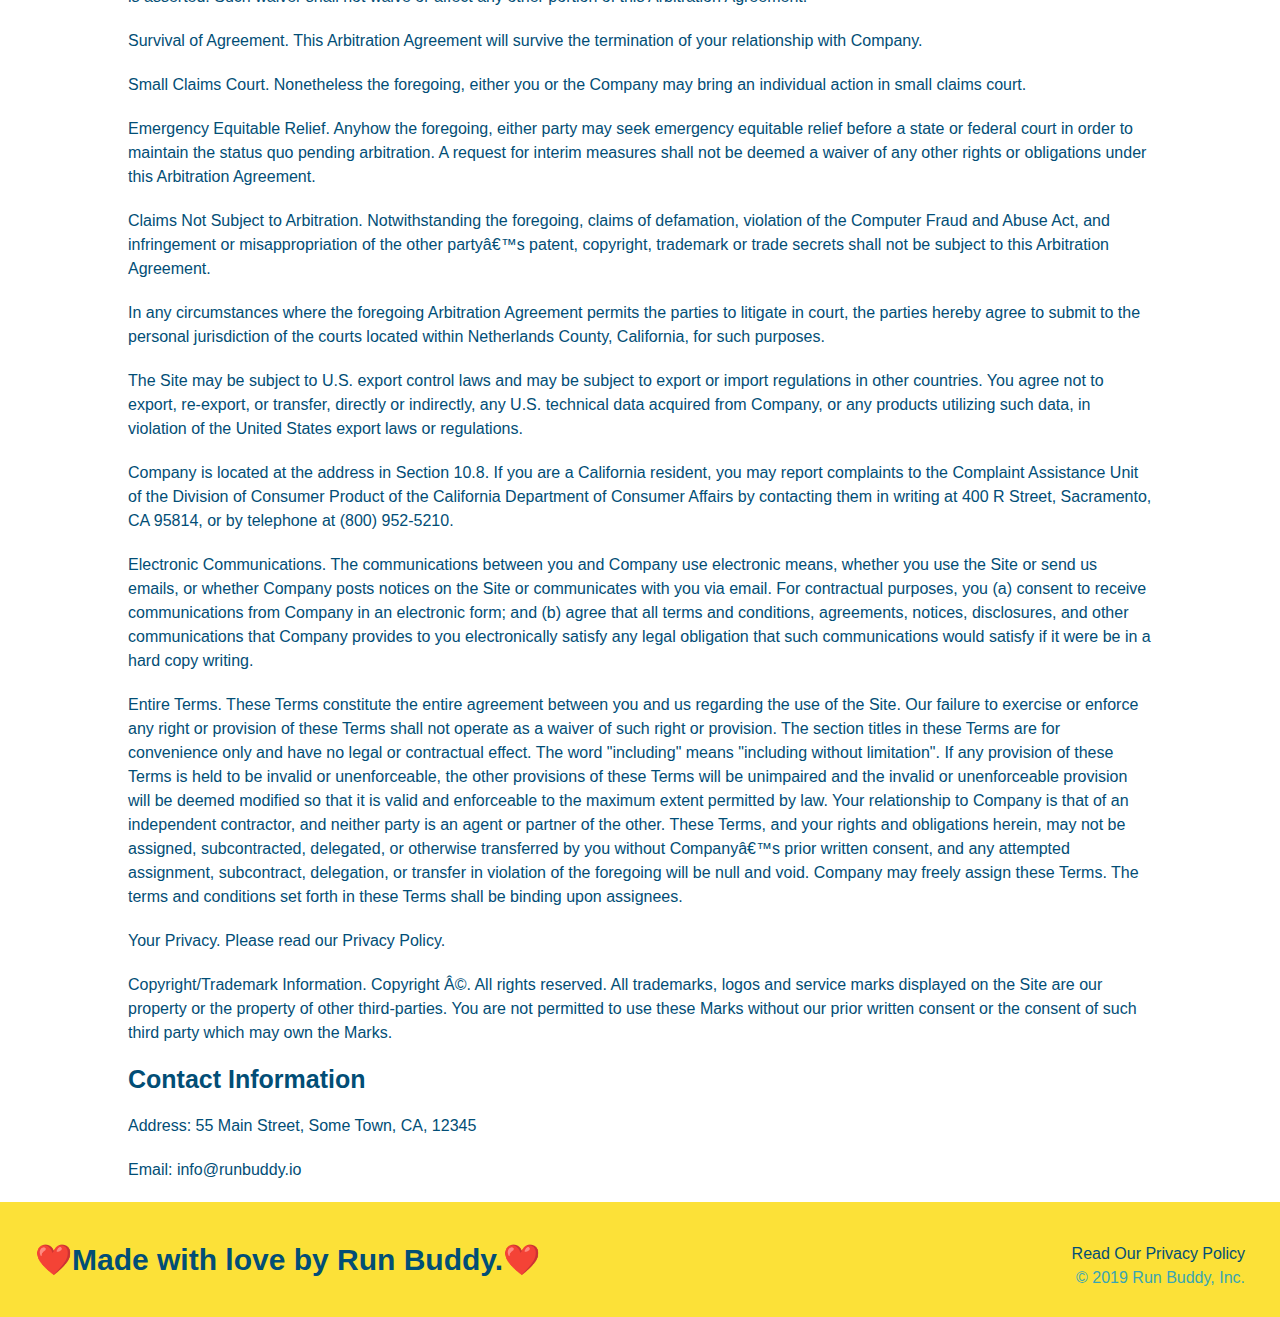
==== commit 76a2ac17: "change secondary-style" ====
--- a/privacy-policy.html
+++ b/privacy-policy.html
@@ -4,6 +4,7 @@
         <meta charset="UTF-8" />
         <title>Privacy Policy - Run Buddy</title>
         <link rel="stylesheet" href="./assets/css/style.css" />
+        <link rel="stylesheet" href="./assets/css/secondary-style.css" />
     </head>
     <body>
         <header>
--- a/assets/css/secondary-style.css
+++ b/assets/css/secondary-style.css
@@ -0,0 +1,51 @@
+.hero {
+    background-image: url(../assets/images/hero-bg.jpg);
+    background-size: cover;
+    background-position: bottom;
+    position: relative;
+    height: auto;
+    text-align: center;
+    margin-bottom: 40px;
+  }
+/* these two colors will override the ones above in .hero */
+
+.hero-secondary {
+  background-color: black;
+  color: red;
+}
+
+.page-title {
+  color: #fce138;
+  display: inline-block;
+  border-bottom: 4px solid #fce138;
+  padding: 0 80px 15px 80px;
+  font-weight: normal;
+  font-size: 42px;
+  font-style: italic;
+}
+
+.secondary-content {
+  width: 80%;
+  margin: 0 auto;
+  color: #024e76;
+}
+
+.secondary-content h3 {
+  font-size: 25px;
+  margin: 20px 0;
+}
+
+.secondary-content p {
+  font-size: 16px;
+  line-height: 1.5;
+  margin: 20px 0;
+}
+
+.secondary-content ul {
+  margin: 15px 20px;
+}
+
+.secondary-content li {
+  color: #39a6b2;
+  margin: 10px 0;
+}
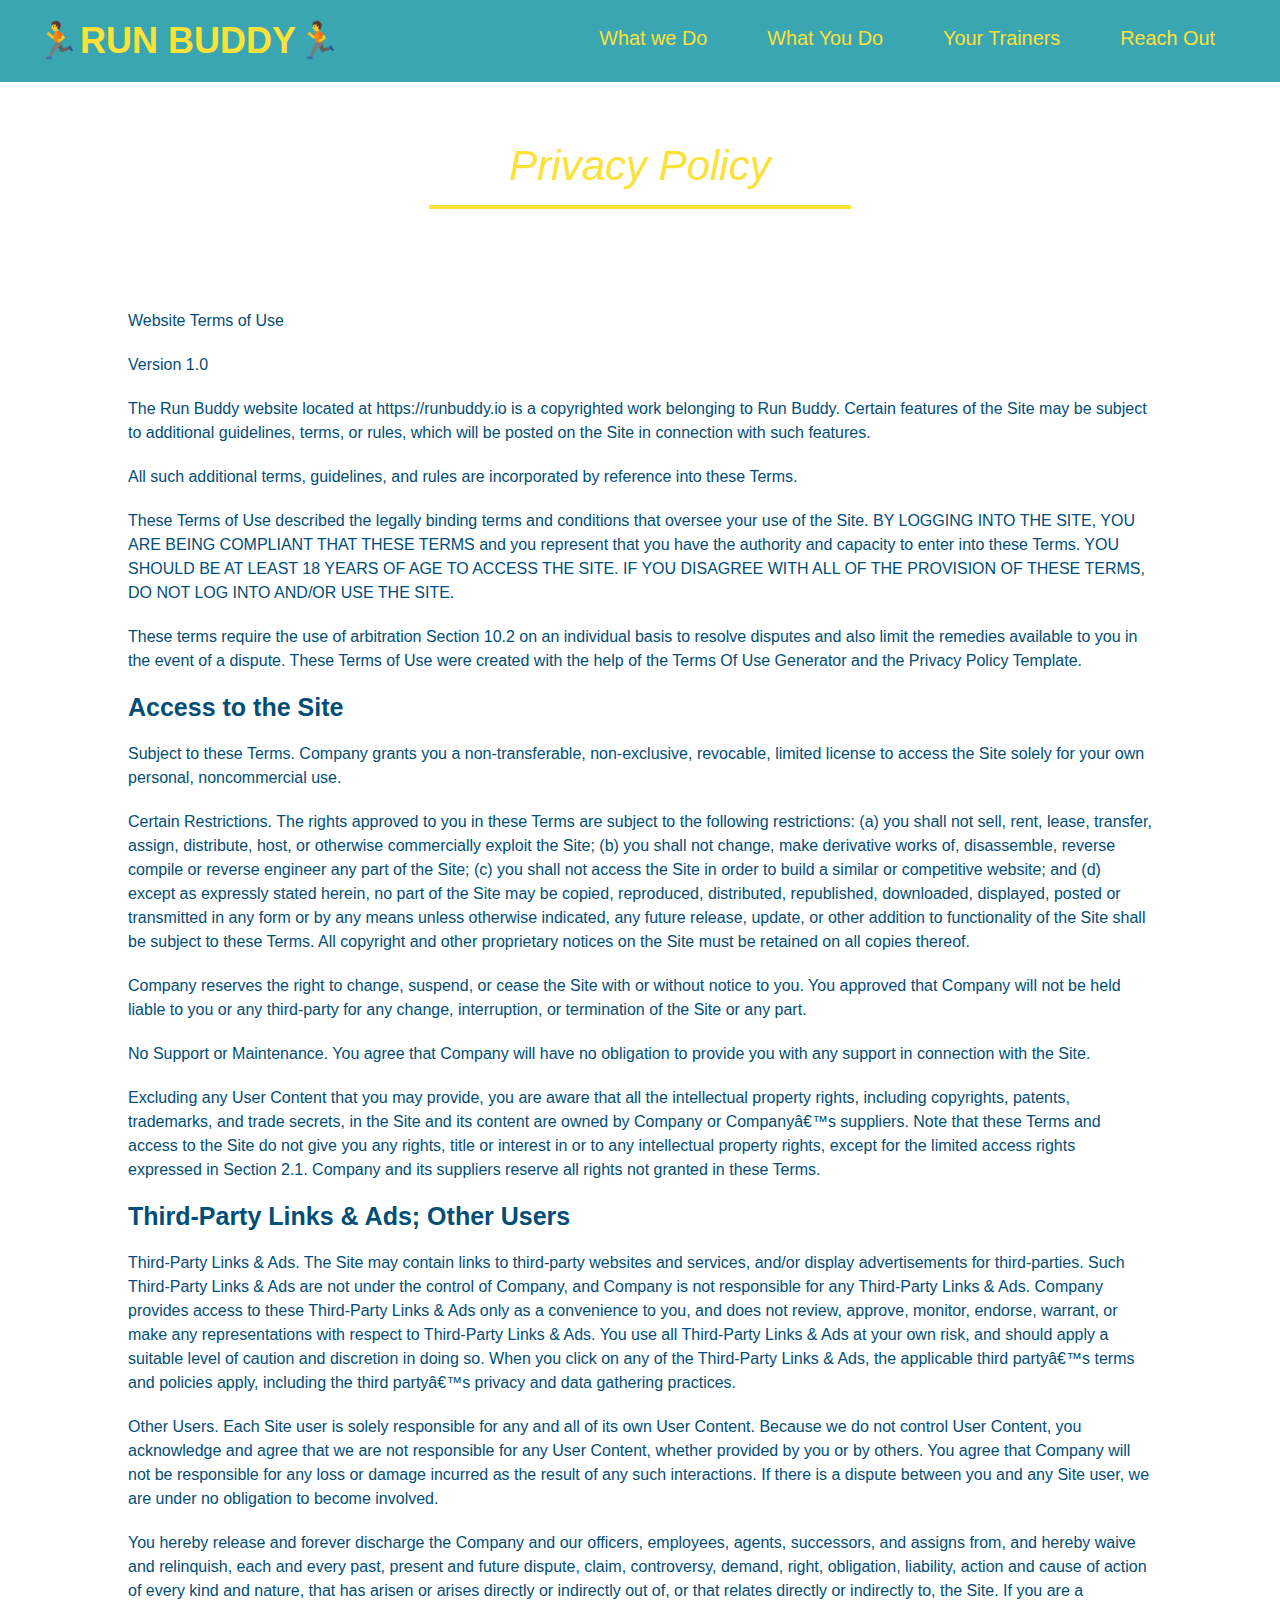
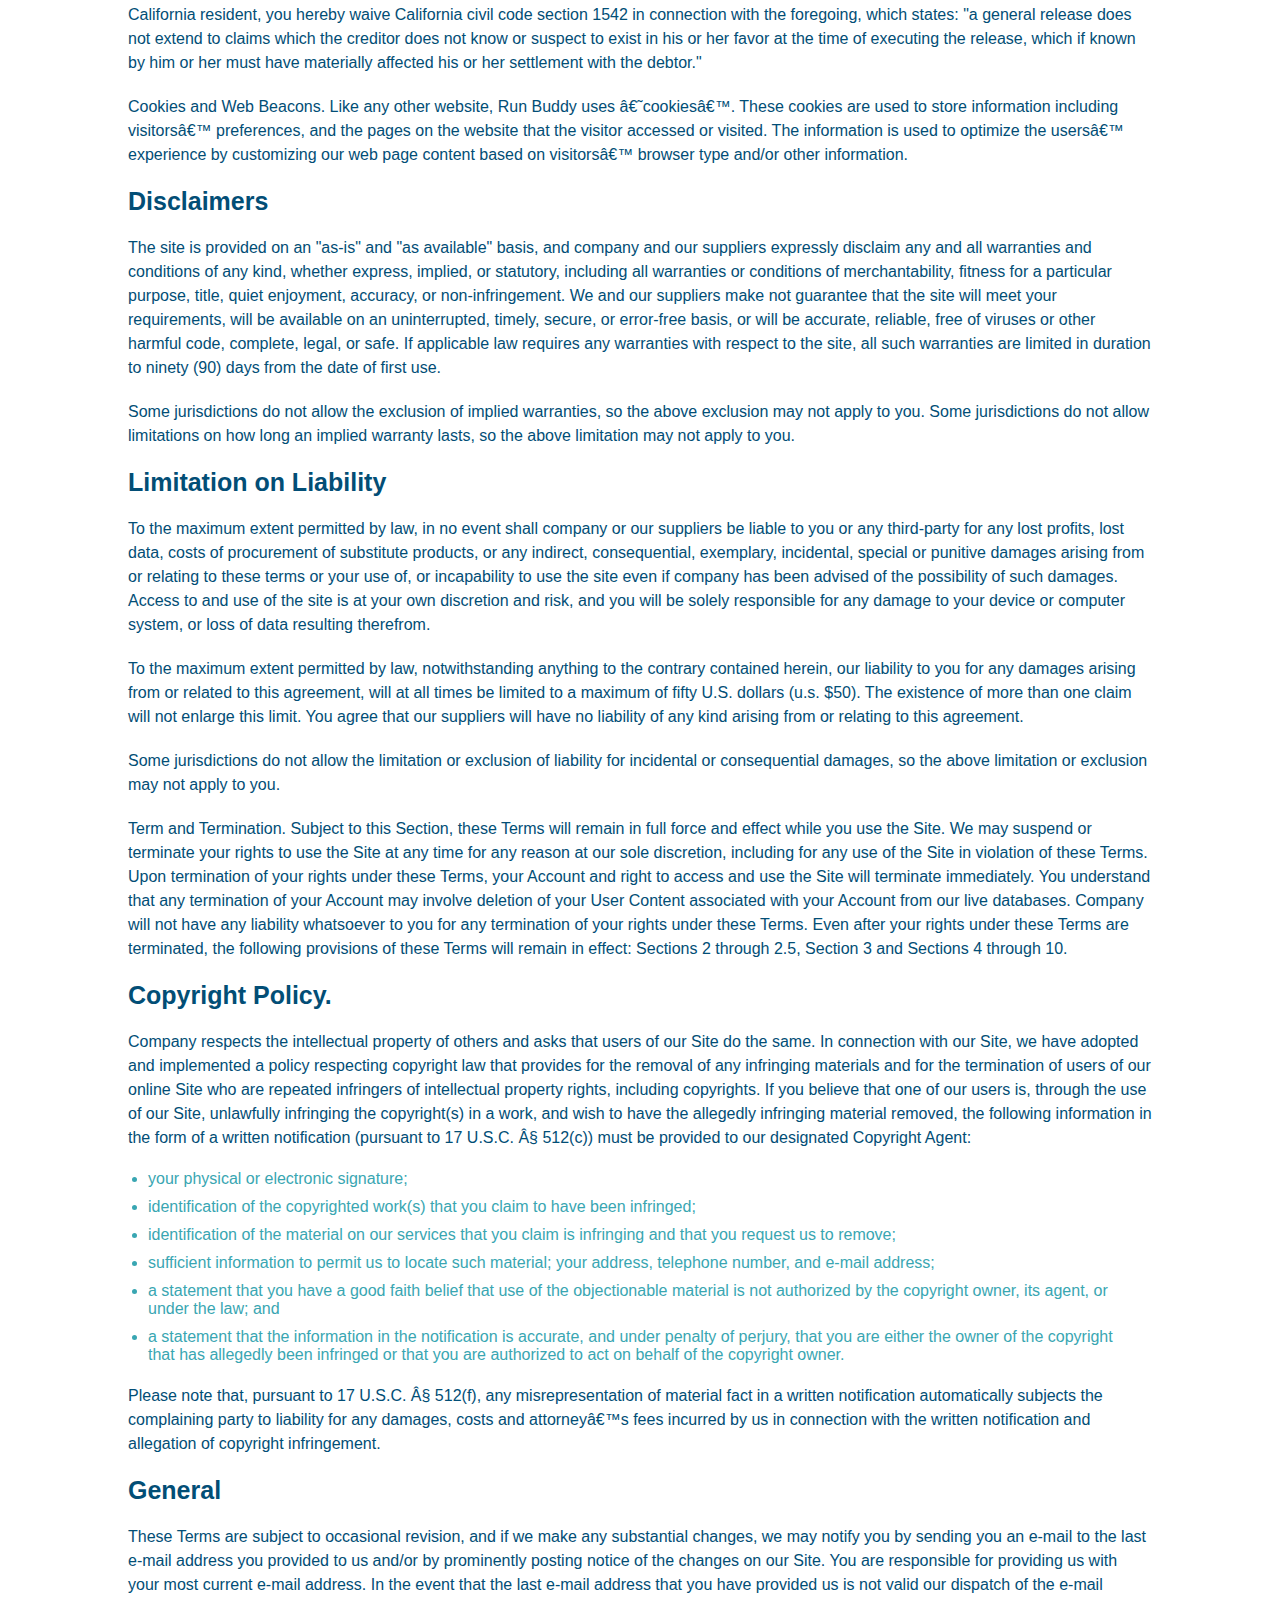
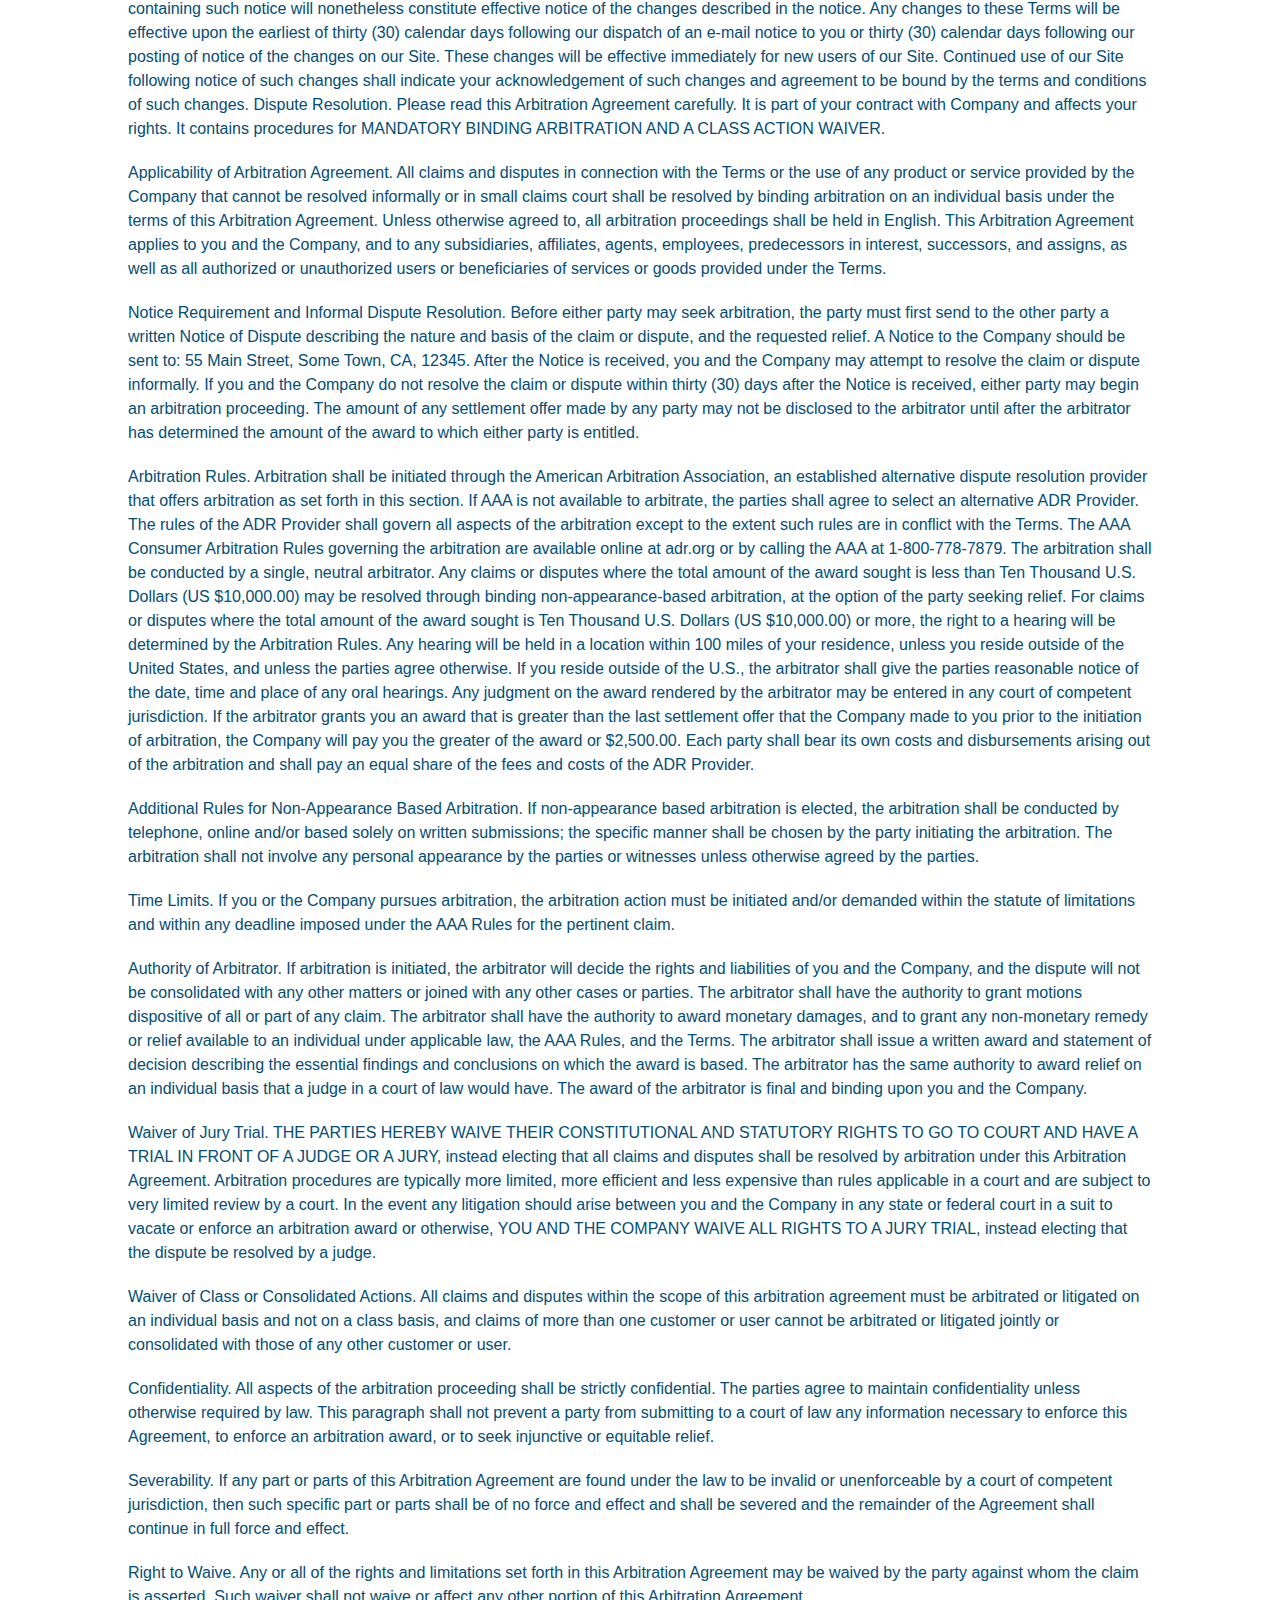
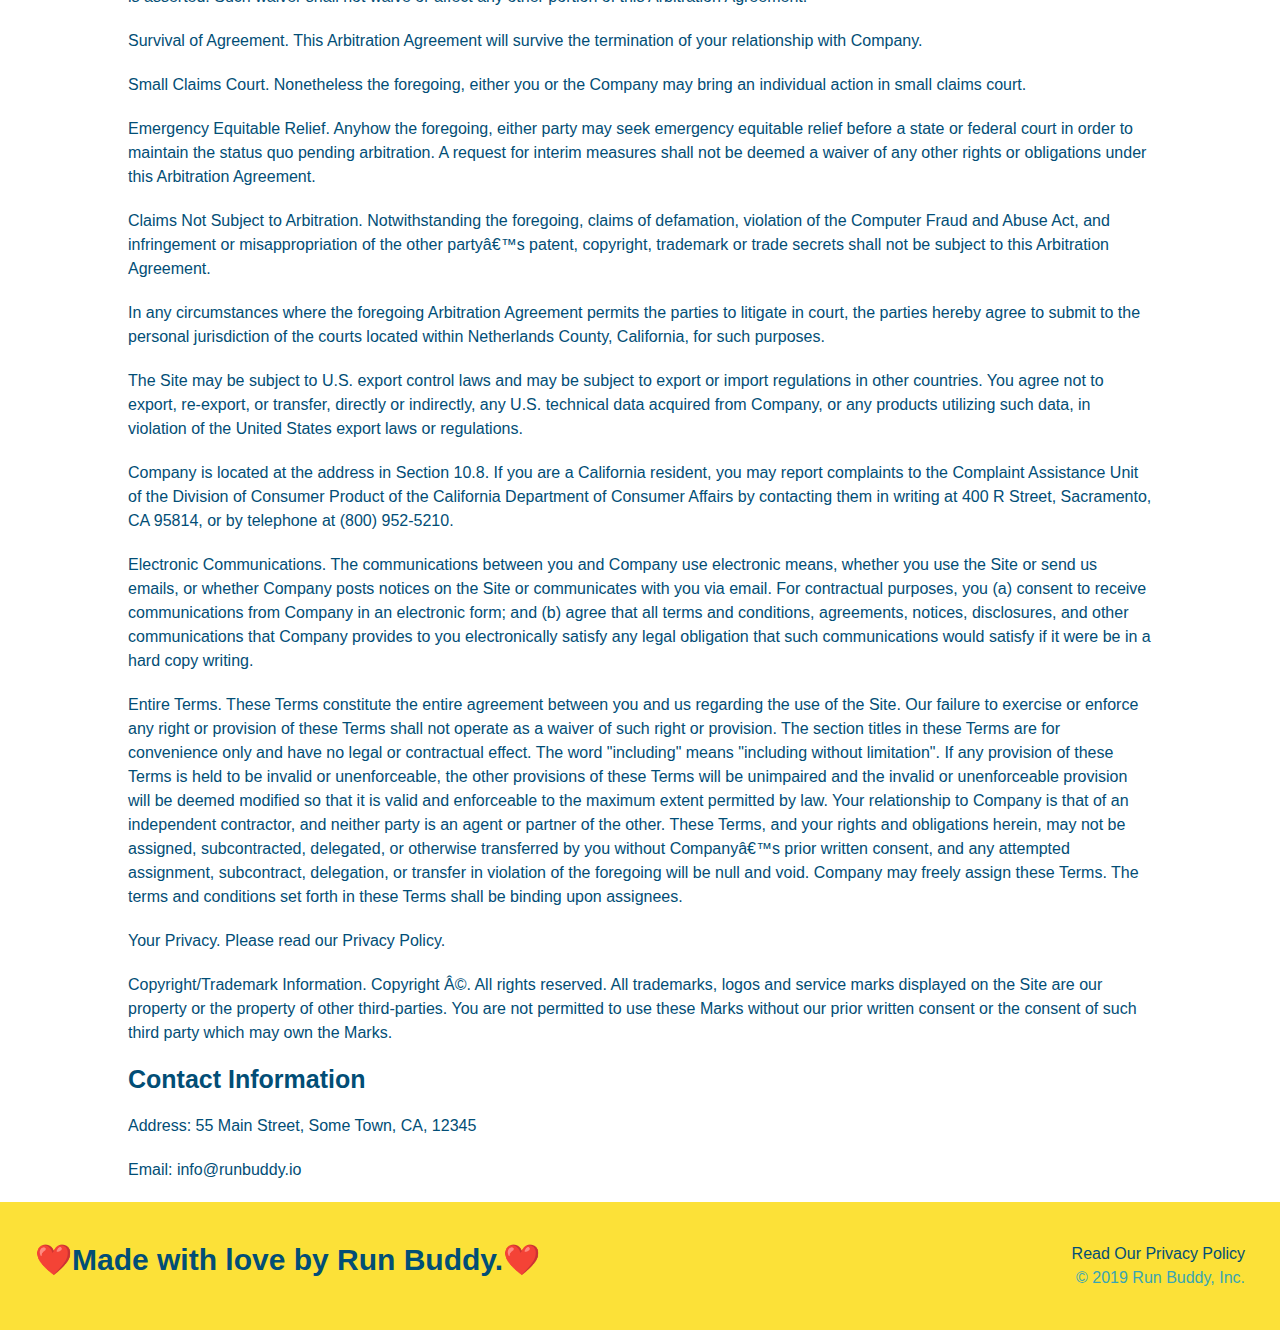
==== commit 41fe050f: "update" ====
--- a/privacy-policy.html
+++ b/privacy-policy.html
@@ -2,6 +2,7 @@
 <html lang="en">
     <head>
         <meta charset="UTF-8" />
+        <meta name="viewport" content="width=device-width, initial-scale=1.0">
         <title>Privacy Policy - Run Buddy</title>
         <link rel="stylesheet" href="./assets/css/style.css" />
         <link rel="stylesheet" href="./assets/css/secondary-style.css" />
--- a/assets/css/style.css
+++ b/assets/css/style.css
@@ -12,6 +12,9 @@
 header {
     padding: 20px 35px;
     background-color: #39a6b2;
+    display: flex;
+    justify-content: space-between;
+    flex-wrap: wrap;
 }
 
 header h1 {
@@ -19,7 +22,6 @@
     font-size: 36px;
     color: #fce138;
     margin: 0;
-    display: inline;
 }
 
 header a {
@@ -28,8 +30,15 @@
 }
 
 header nav {
-    float: right;
     margin: 7px 0;
+}
+
+header nav ul {
+    display: flex;
+    flex-wrap: wrap;
+    justify-content: space-between;
+    align-items: center;
+    list-style: none;
 }
 
 header nav ul li {
@@ -39,24 +48,25 @@
 header nav ul li a {
     margin: 0 30px;
     font-weight: lighter;
-    font-size: 22px;
+    font-size: 1.55vw;
 }
 
 footer {
     background: #fce138;
     width: 100%;
     padding: 40px 35px;
+    display: flex;
+    justify-content: space-between;
+    flex-wrap: wrap;
 }
 
 footer h2 {
-    display: inline;
     color: #024e76;
     font-size: 30px;
     margin: 0;
 }
 
 footer div {
-    float: right;
     line-height: 1.5;
     text-align: right;
 }
@@ -72,10 +82,11 @@
 .section-title {
     font-size: 55px;
     color: #024e76;
-    margin-bottom: 35px;
-    padding: 0 100px 20px 100px;
-    display: inline-block;
     border-bottom: 3px solid;
+    padding-bottom: 20px;
+    text-align: center;
+    margin: 0 auto 35px auto;
+    width: 50%;
 }
 
 .primary-border {
@@ -88,11 +99,27 @@
 
 /* Hero Style Start */
 .hero {
-    background-image: url("../images/hero-bg.jpg");
-    height: 600px;
+    background-image: url("../images/hero-bg.jpeg");
     background-size: cover;
     background-position: center;
-    position: relative;
+    display: flex;
+    justify-content: center;
+    flex-wrap: wrap;
+}
+
+.hero-cta {
+    width: 35%;
+    text-align: right;
+    margin: 3.5%;
+    color: #fff;
+    font-size: 18px;
+    line-height: 1.3;
+}
+
+.hero-cta h2 {
+    font-style: italic;
+    font-size: 55px;
+    color: #fce138;
 }
 /* Hero Style End */
 
@@ -101,11 +128,9 @@
    border: 3px solid #024e76;
    background-color: #fce138;
    padding: 20px;
-   width: 500px;
    color: #024e76;
-   position: absolute;
-   bottom: 120px;
-   right: 140px;
+   width: 40%;
+   margin: 3.5%;
 }
 
 .hero-form h3 {
@@ -139,10 +164,6 @@
     font-size: 16px;
 }
 /* HERO STYLES END */
-
-.intro {
-    text-align: center;
-}
 
 .intro p {
     margin: 0 auto;
@@ -150,58 +171,83 @@
     color: #39a6b2;
     width: 80%;
     font-size: 20px;
+    text-align: center;
+}
+
+.step {
+    margin: 50px auto;
+    padding-bottom: 50px;
+    width: 80%;
+    border-bottom: 1px solid #39a6b2;
+    display: flex;
+    flex-wrap: wrap;
+    align-items: center;
+    justify-content: space-between;
+}
+
+.step-img {
+    flex: 1 12%;
+    margin-right: 20px;
 }
 
 .steps {
-    text-align: center;
     background: #fce138;
 }
 
-.steps div {
-    margin-bottom: 80px;
-}
-
-.steps img {
-    width: 15%;
-    margin: 10px 0;
-}
-
-.steps h3 {
+.step h3 {
     color: #024e76;
     font-size: 46px;
-    margin-top: 10px;
-}
-
-.steps p {
+    flex: 1 30%;
+}
+
+.step-info {
+    display: flex;
+    flex: 2 70%;
+    flex-wrap: wrap;
+    align-items: center;
+}
+
+.step-img img {
+    max-width: 100%;
+}
+
+.step-text {
+    flex: 12;
+}
+
+.step-text p {
     color: #39a6b2;
-    font-size: 23px;
-}
-
-.steps span {
-    font-size: 38px;
+    font-size: 18px;
+}
+
+.step-text h4 {
+    font-size: 26px;
+    line-height: 1.5;
+    color: #024e76;
 }
 
 .trainers {
-    text-align: center;
+    width: 100%;
+    margin: 0 auto;
+    display: flex;
+    flex-wrap: wrap;
+    justify-content: space-around;
 }
 
 .trainer {
-    width: 900px;
-    margin: 0 auto 30px auto;
+    margin: 20px;
     background: #024e76;
     color: #fce138;
-    overflow: auto;
+    flex: 1;
 }
 
 .trainer img {
-    width: 35%;
-    float: left;
+    width: 100%;
 }
 
 .trainer-bio {
-    padding: 35px;
-    float: left;
-    width: 65%;
+    padding: 25px;
+    line-height: 1.3;
 }
 
 .text-left {
@@ -213,25 +259,22 @@
 }
 
 .trainer-bio h3 {
-    font-size: 32px;
-    margin-bottom: 8px;
+    font-size: 28px;
 }
 
 .trainer-bio h4 {
     font-weight: lighter;
-    font-size: 26px;
-    margin-bottom: 25px;
+    font-size: 22px;
+    margin-bottom: 15px;
 }
 
 .trainer-bio p {
     font-size: 17px;
-    line-height: 1.3;
 }
 
 /* REACH OUT STYLES START */
 
 .contact {
-    text-align: center;
     background: #024e76;
 }
 
@@ -240,7 +283,6 @@
 }
 
 .contact-info iframe {
-    width: 400px;
     height: 400px;
 }
 
@@ -255,12 +297,18 @@
     
   } */
 
+  .contact-info {
+      display: flex;
+      justify-content: space-between;
+      flex-wrap: wrap;
+  }
+
+  .contact-info > * {
+      flex: 1;
+      margin: 15px;
+  }
+
   .contact-info div {
-      width: 410px;
-      display: inline-block;
-      vertical-align: top;
-      text-align: left;
-      margin: 30px 0 0 60px;
       color: white;
   }
 
@@ -272,14 +320,35 @@
   .contact-info p, .contact-info address {
       margin: 20px 0;
       line-height: 1.5;
-      font-size: 20px;
+      font-size: 16px;
       font-style: normal;
+  }
+
+  .contact-form input, .contact-form textarea {
+      border: 1px solid #024e76;
+      display: block;
+      padding: 7px 15px;
+      font-size: 16px;
+      color: #024e76;
+      width: 100%;
+  }
+
+  .contact-form button {
+      width: 100%;
+      border: none;
+      background: #fce138;
+      color: #024e76;
+      text-align: center;
+      padding: 15px 0
+      font-size: 16px;
   }
 
   .contact-info a {
       color: #fce138;
   }
-
   /* REACH OUT STYLES END */
 
+  .flex-row {
+      display: flex;
+  }
   